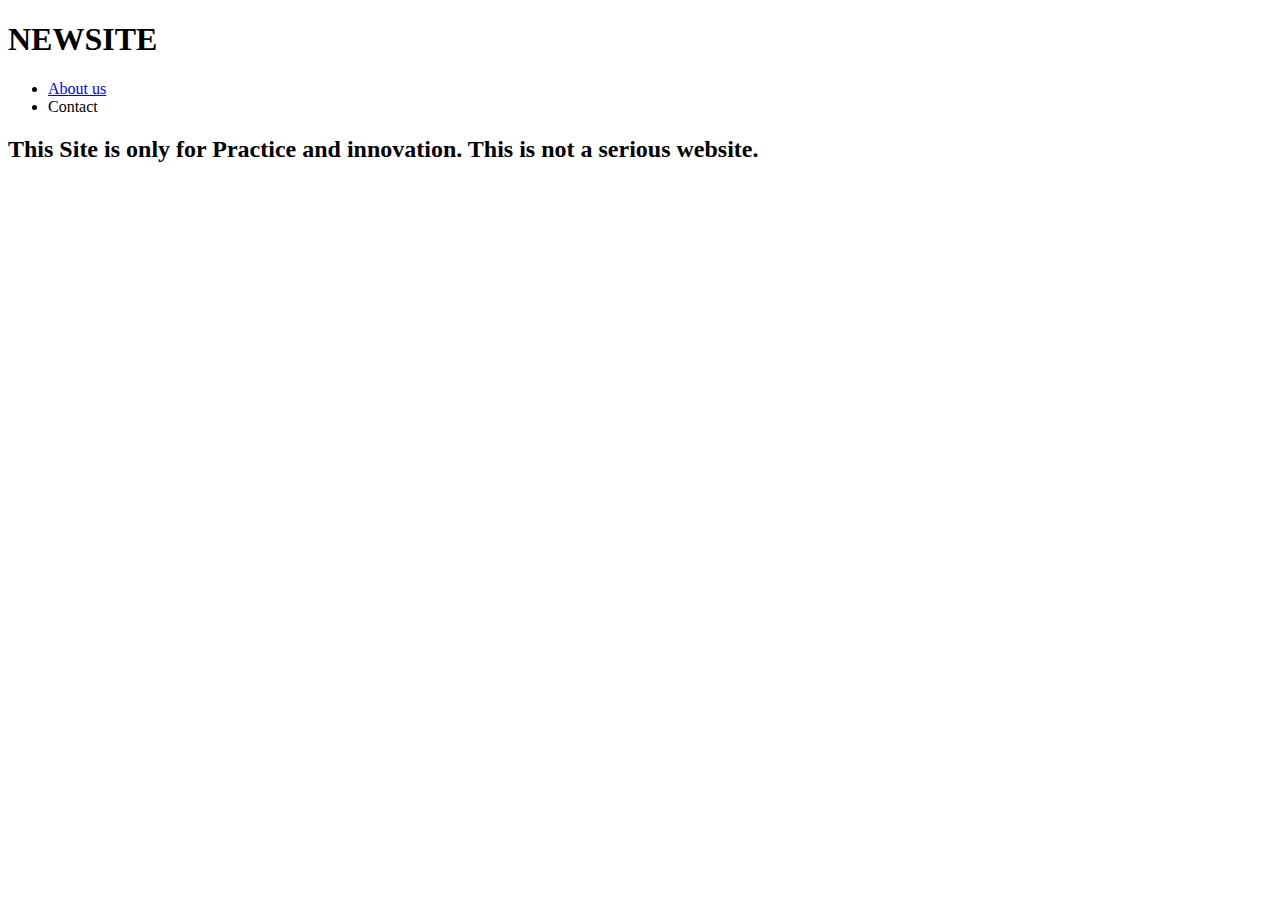
==== index.html @ 9326a0e5 "Add files via upload" ====
<!DOCTYPE html>
<html lang="en">



<head>
  <title>Newsite</title>
  <meta http-equiv="Content-Type" content="text/html; charset=utf-8">
  <meta http-equiv="X-UA-Compatible" content="IE=edge,chrome=1">
  <meta name="viewport" content="width=device-width, initial-scale=1.0">
  <meta charset="UTF-8" />

  <meta name="description" content="">

  <link rel="stylesheet"
          href="https://fonts.googleapis.com/css?family=Roboto Mono&effect=anaglyph">
  <link rel="stylesheet" href="src/style.css" />

</head>

<body>
  <header>
    <div class="navbar">
        <div class="font-effect-anaglyph">
          <h1>NEWSITE</h1>
        </div>
        <ul>
          <li><a href="index.html">About us</a></li>
          <li>Contact</li>
        </ul>
    </div>
    <div>
      <h2>This Site is only for Practice and innovation. This is not a serious website.</h2> 
    </div>
  </header>  
</body>
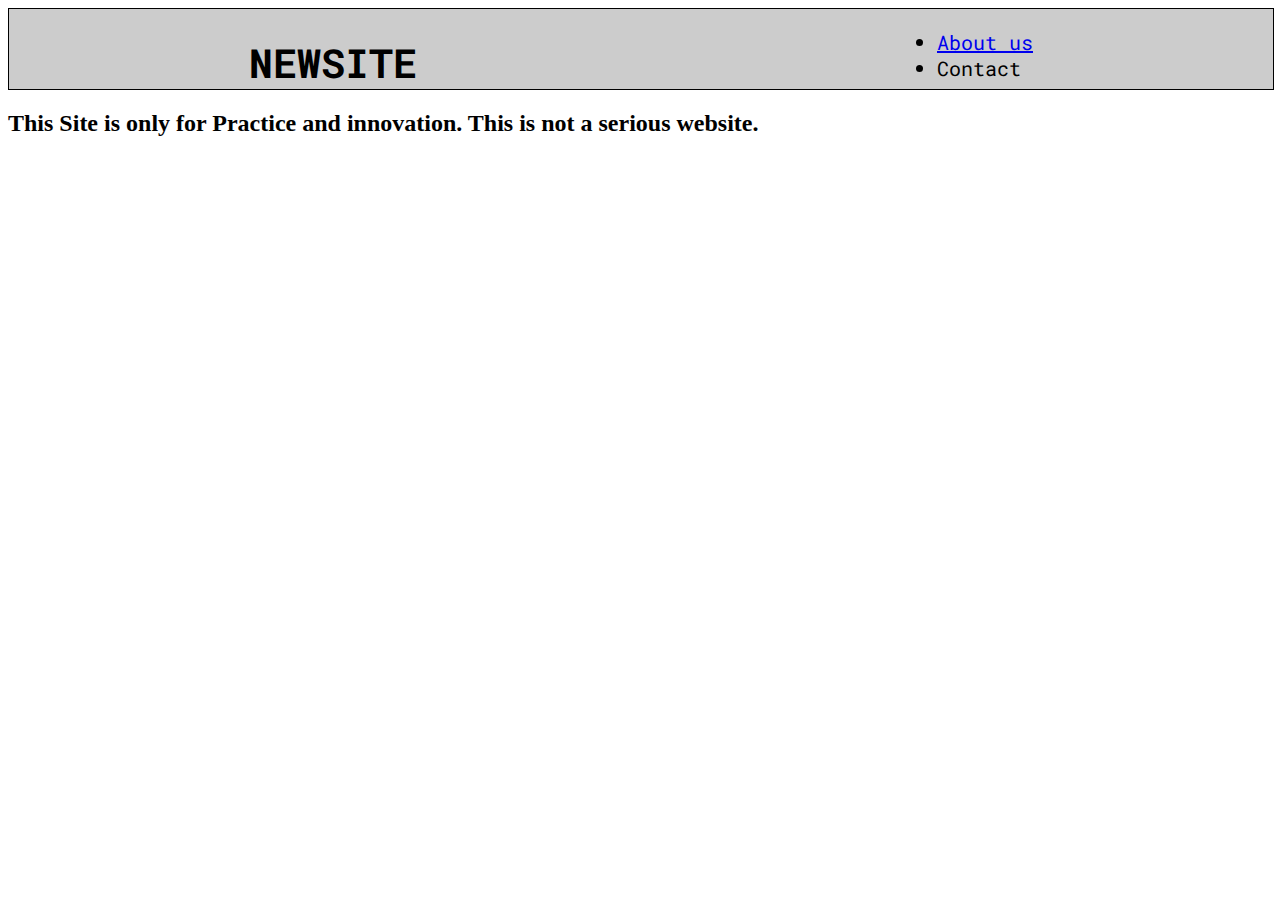
==== commit 3976475f: "Update index.html" ====
--- a/index.html
+++ b/index.html
@@ -14,7 +14,7 @@
 
   <link rel="stylesheet"
           href="https://fonts.googleapis.com/css?family=Roboto Mono&effect=anaglyph">
-  <link rel="stylesheet" href="src/style.css" />
+  <link rel="stylesheet" href="style.css" />
 
 </head>
 
--- a/style.css
+++ b/style.css
@@ -0,0 +1,19 @@
+body{
+    background: #ffffff;
+    display: flex;
+    flex-direction: column;
+    justify-content: center;
+}
+
+.navbar{
+    display: flex;
+    flex-direction: row;
+    width: 100%;
+    height: 80px;
+    background-color: rgb(204, 204, 204);
+    border: solid black 1px;
+    justify-content: space-around;
+    font-family: 'Roboto Mono', serif;
+    color: rgb(0, 0, 0);
+    font-size: 20px;
+}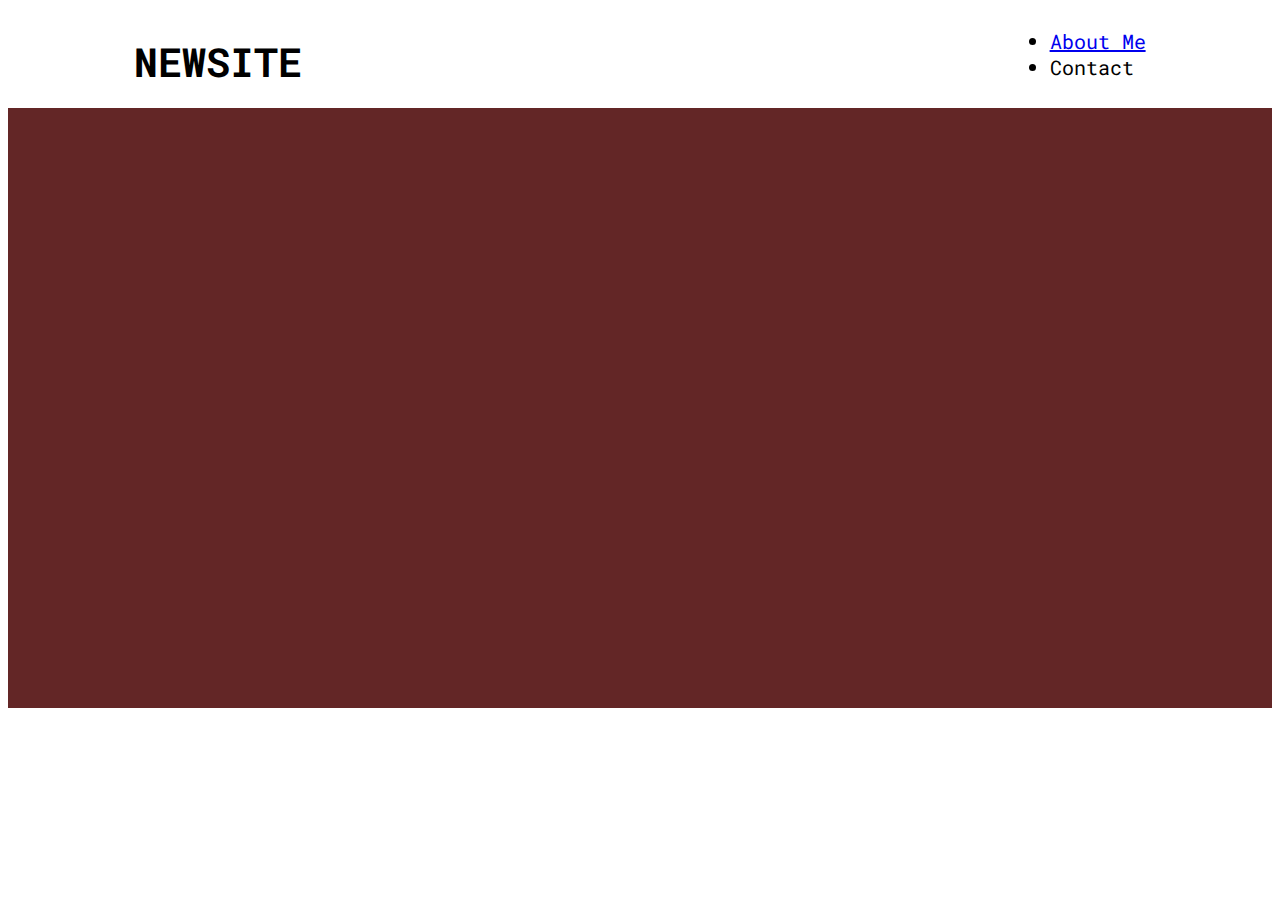
==== commit 78237ff9: "first commit" ====
--- a/index.html
+++ b/index.html
@@ -12,25 +12,28 @@
 
   <meta name="description" content="">
 
-  <link rel="stylesheet"
-          href="https://fonts.googleapis.com/css?family=Roboto Mono&effect=anaglyph">
+  
   <link rel="stylesheet" href="style.css" />
 
 </head>
 
 <body>
   <header>
+    <div class="navbar-area">
     <div class="navbar">
         <div class="font-effect-anaglyph">
           <h1>NEWSITE</h1>
         </div>
         <ul>
-          <li><a href="index.html">About us</a></li>
+          <li><a href="aboutme.html">About Me</a></li>
           <li>Contact</li>
         </ul>
     </div>
-    <div>
-      <h2>This Site is only for Practice and innovation. This is not a serious website.</h2> 
     </div>
+    <div class="mainarea">
+      
+    </div>
+    
   </header>  
-</body>+</body>
+</html>--- a/style.css
+++ b/style.css
@@ -1,19 +1,71 @@
-body{
-    background: #ffffff;
-    display: flex;
-    flex-direction: column;
-    justify-content: center;
+@import url("https://fonts.googleapis.com/css2?family=Roboto+Mono:wght@300&display=swap");
+
+body {
+  background: #ffffff;
+  display: flex;
+  flex-direction: column;
+  justify-content: center;
 }
 
-.navbar{
-    display: flex;
-    flex-direction: row;
-    width: 100%;
-    height: 80px;
-    background-color: rgb(204, 204, 204);
-    border: solid black 1px;
-    justify-content: space-around;
-    font-family: 'Roboto Mono', serif;
-    color: rgb(0, 0, 0);
-    font-size: 20px;
-}+.navbar-area {
+  display: flex;
+  flex-direction: row;
+  justify-content: center;
+  align-items: center;
+}
+
+.navbar {
+  display: flex;
+  flex-direction: row;
+  width: 80%;
+  height: 80px;
+  background-color: rgb(255, 255, 255);
+  justify-content: space-between;
+  font-family: "Roboto Mono", serif;
+  color: rgb(0, 0, 0);
+  font-size: 20px;
+  justify-self: center;
+}
+
+.mainarea {
+  width: 100%;
+  height: 600px;
+  background-color: rgb(99, 38, 38);
+  display: flex;
+  flex-direction: row;
+  justify-content: space-evenly;
+  align-items: center;
+  margin-top: 20px;
+}
+
+.circle {
+  width: 200px;
+  height: 200px;
+  background-color: white;
+  border-radius: 50%;
+  margin-top: 50px;
+}
+
+.intro {
+  width: 100%;
+  height: 600px;
+  background-color: rgb(0, 0, 0);
+}
+
+.social {
+  width: 50px;
+  height: 50px;
+}
+
+.socials {
+  width: 400px;
+  height: 100px;
+  display: flex;
+  justify-content: space-evenly;
+}
+
+.intro-logo {
+  width: 60px;
+  height: 60px;
+  object-fit: contain;
+}
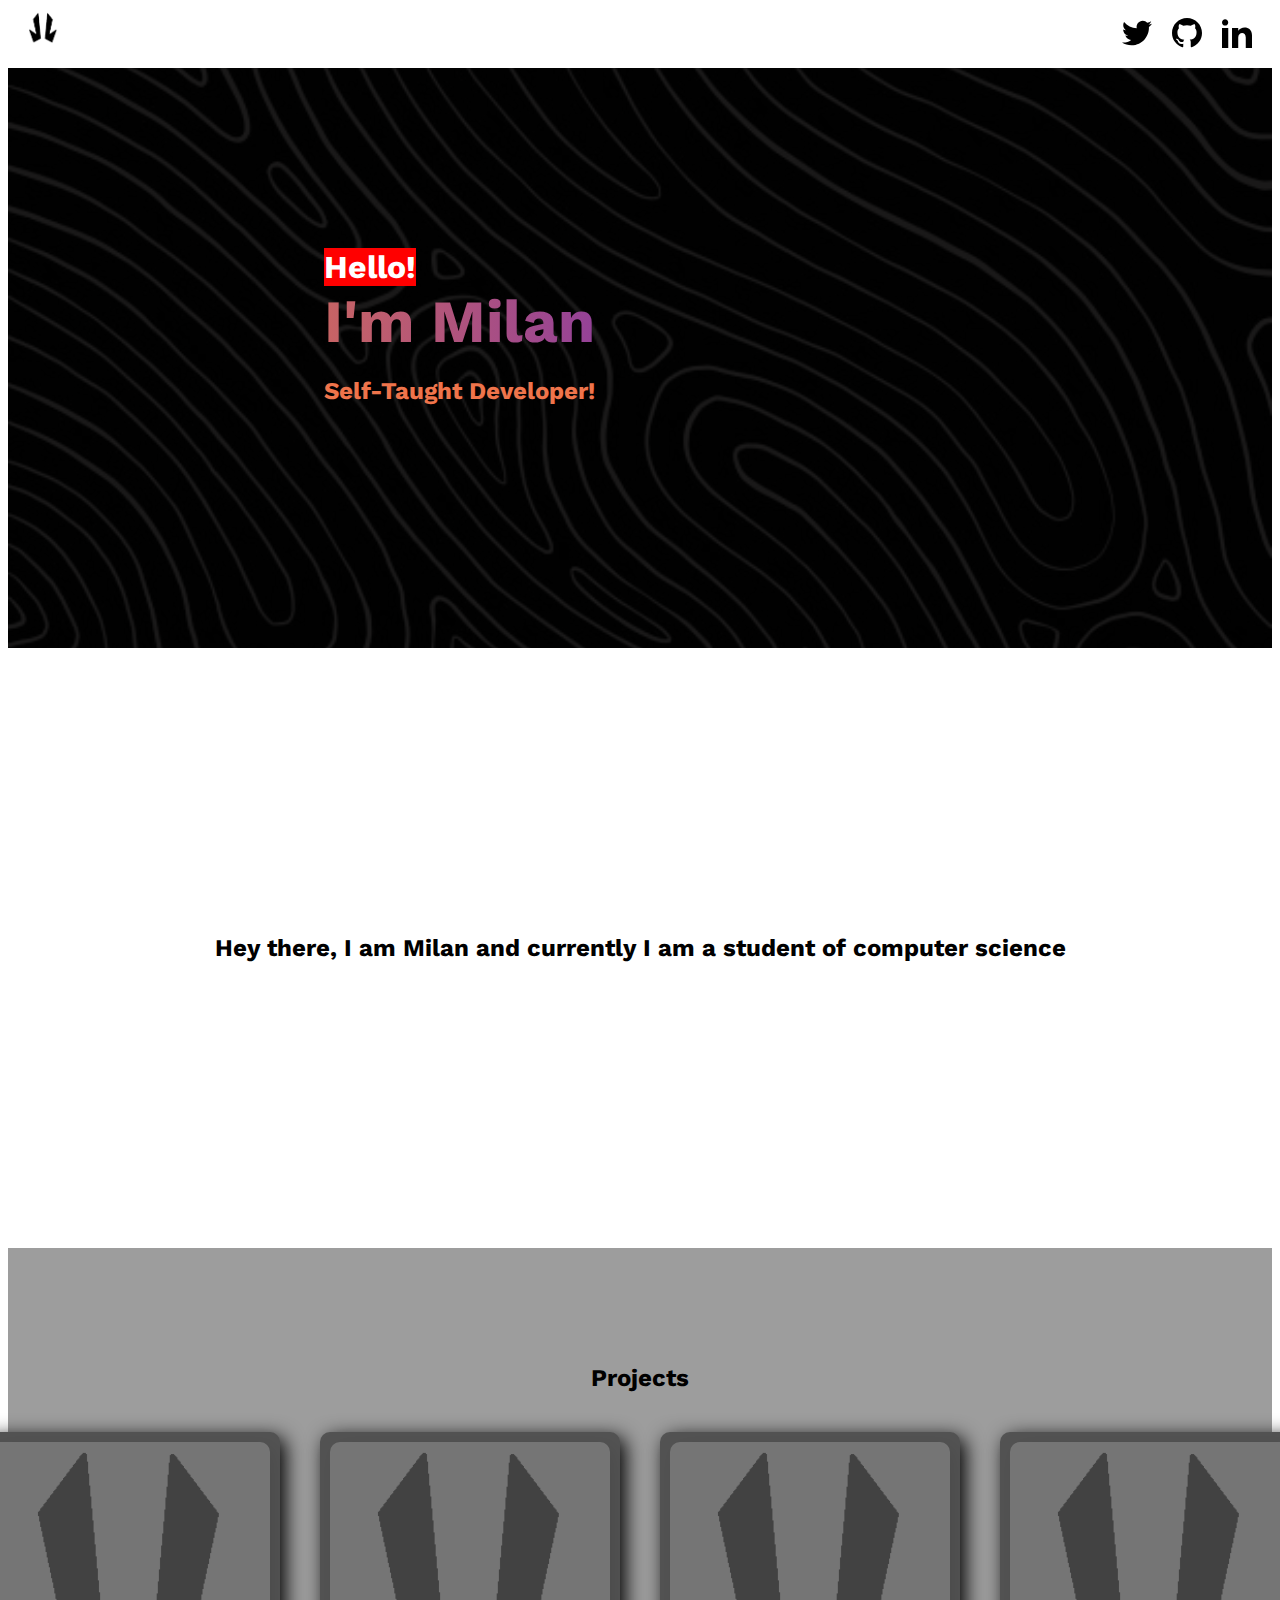
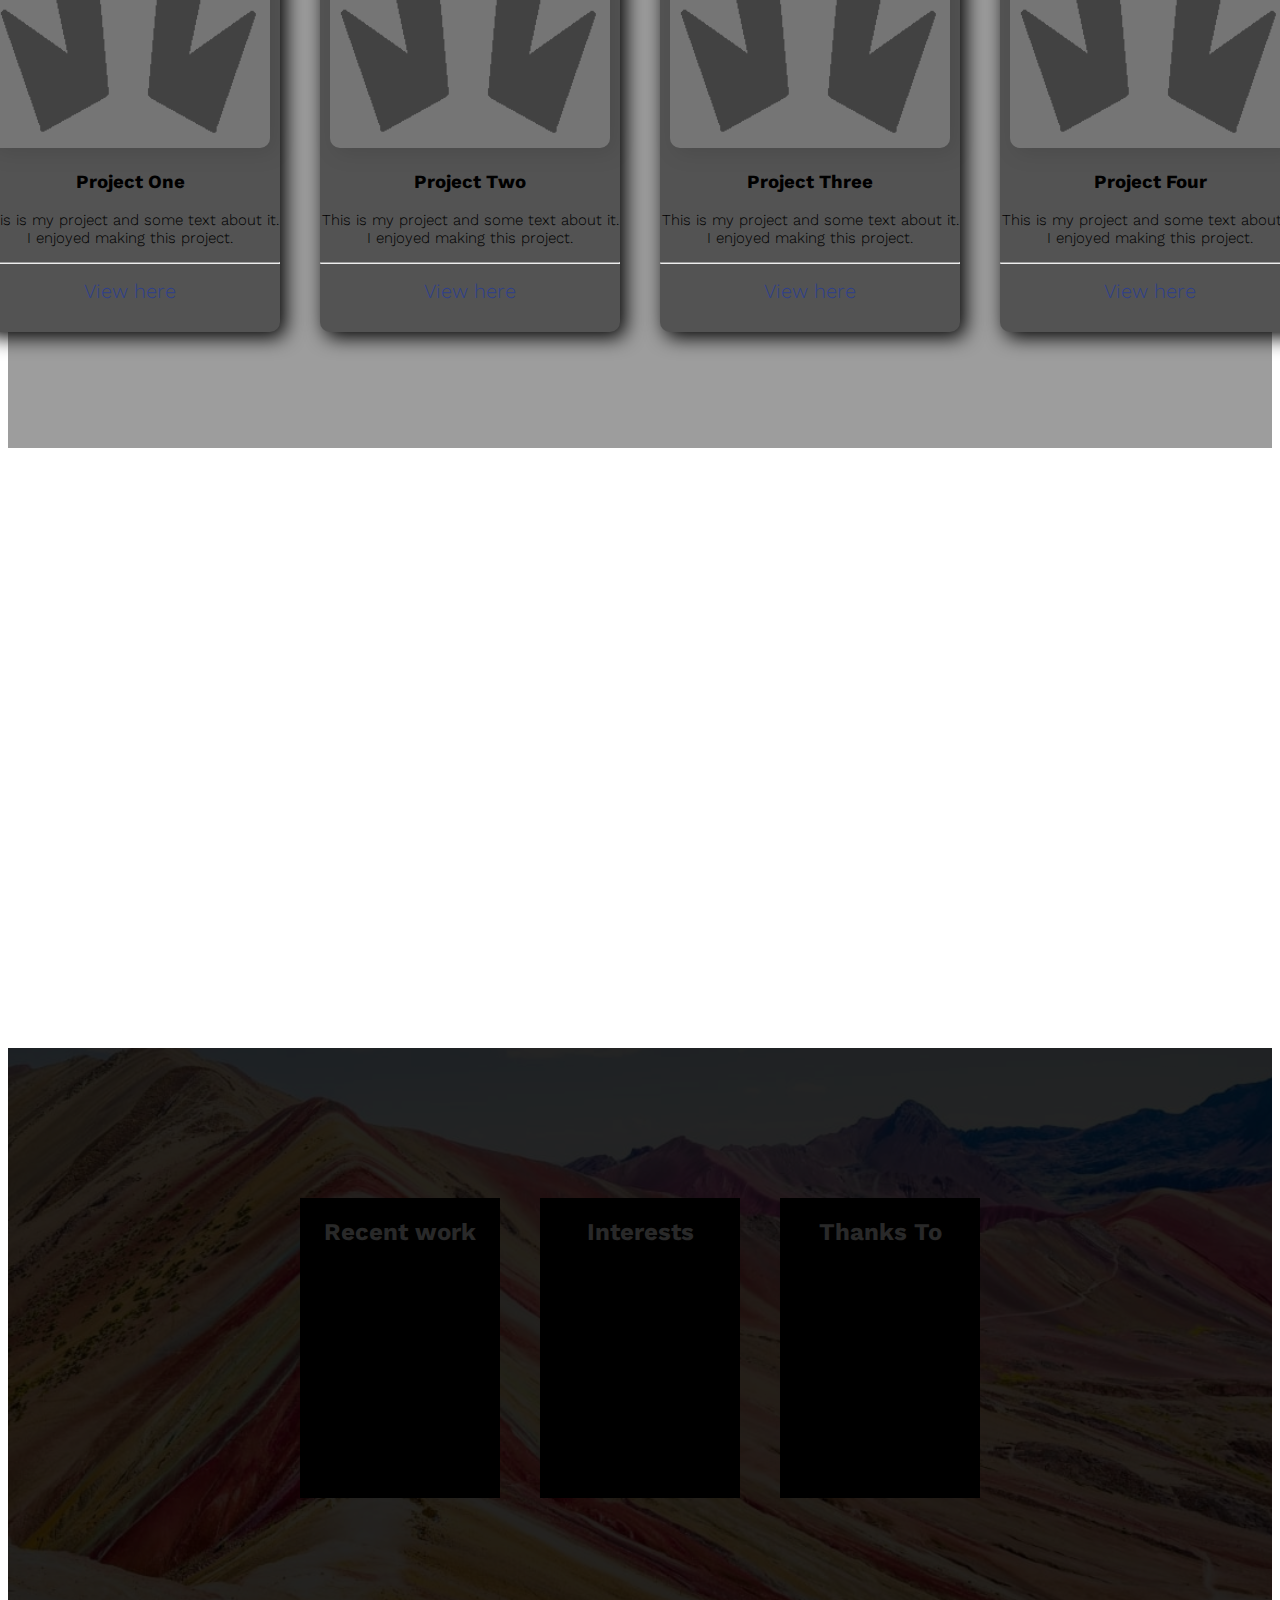
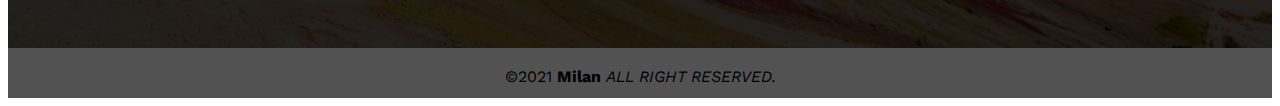
==== commit 72aa2030: "index change" ====
--- a/index.html
+++ b/index.html
@@ -1,39 +1,95 @@
 <!DOCTYPE html>
 <html lang="en">
-
-
-
 <head>
-  <title>Newsite</title>
-  <meta http-equiv="Content-Type" content="text/html; charset=utf-8">
-  <meta http-equiv="X-UA-Compatible" content="IE=edge,chrome=1">
-  <meta name="viewport" content="width=device-width, initial-scale=1.0">
-  <meta charset="UTF-8" />
-
-  <meta name="description" content="">
-
-  
-  <link rel="stylesheet" href="style.css" />
-
+    <meta charset="UTF-8">
+    <meta http-equiv="X-UA-Compatible" content="IE=edge">
+    <meta name="viewport" content="width=device-width, initial-scale=1.0">
+    <title>Portfolio</title>
+    <link rel="stylesheet" href="style.css" />
+    <link rel="icon" href="logo.jpg" >
+    <link rel="preconnect" href="https://fonts.googleapis.com">
+<link rel="preconnect" href="https://fonts.gstatic.com" crossorigin>
+<link href="https://fonts.googleapis.com/css2?family=Work+Sans&display=swap" rel="stylesheet">
 </head>
-
 <body>
-  <header>
     <div class="navbar-area">
     <div class="navbar">
-        <div class="font-effect-anaglyph">
-          <h1>NEWSITE</h1>
+        <div><a href="index.html"><img class="intro-logo" src="logo.jpg"></a></div>
+        <div class="socials">
+            <div class="social"><a href="https://www.twitter.com/">
+                <svg xmlns=fill="#000000" width="30" height="30" viewBox="0 0 24 24"><path d="M24 4.557c-.883.392-1.832.656-2.828.775 1.017-.609 1.798-1.574 2.165-2.724-.951.564-2.005.974-3.127 1.195-.897-.957-2.178-1.555-3.594-1.555-3.179 0-5.515 2.966-4.797 6.045-4.091-.205-7.719-2.165-10.148-5.144-1.29 2.213-.669 5.108 1.523 6.574-.806-.026-1.566-.247-2.229-.616-.054 2.281 1.581 4.415 3.949 4.89-.693.188-1.452.232-2.224.084.626 1.956 2.444 3.379 4.6 3.419-2.07 1.623-4.678 2.348-7.29 2.04 2.179 1.397 4.768 2.212 7.548 2.212 9.142 0 14.307-7.721 13.995-14.646.962-.695 1.797-1.562 2.457-2.549z"/></svg>
+            </a></div>
+            <div class="social"><a href="https://github.com/">
+                <svg xmlns=fill="#000000" width="30" height="30" viewBox="0 0 24 24"><path d="M12 0c-6.626 0-12 5.373-12 12 0 5.302 3.438 9.8 8.207 11.387.599.111.793-.261.793-.577v-2.234c-3.338.726-4.033-1.416-4.033-1.416-.546-1.387-1.333-1.756-1.333-1.756-1.089-.745.083-.729.083-.729 1.205.084 1.839 1.237 1.839 1.237 1.07 1.834 2.807 1.304 3.492.997.107-.775.418-1.305.762-1.604-2.665-.305-5.467-1.334-5.467-5.931 0-1.311.469-2.381 1.236-3.221-.124-.303-.535-1.524.117-3.176 0 0 1.008-.322 3.301 1.23.957-.266 1.983-.399 3.003-.404 1.02.005 2.047.138 3.006.404 2.291-1.552 3.297-1.23 3.297-1.23.653 1.653.242 2.874.118 3.176.77.84 1.235 1.911 1.235 3.221 0 4.609-2.807 5.624-5.479 5.921.43.372.823 1.102.823 2.222v3.293c0 .319.192.694.801.576 4.765-1.589 8.199-6.086 8.199-11.386 0-6.627-5.373-12-12-12z"/></svg>
+            </a></div>
+            <div class="social"><a href="https://www.linkedin.com/">
+                <svg xmlns=fill="#000000" width="30" height="30" viewBox="0 0 24 24"><path d="M4.98 3.5c0 1.381-1.11 2.5-2.48 2.5s-2.48-1.119-2.48-2.5c0-1.38 1.11-2.5 2.48-2.5s2.48 1.12 2.48 2.5zm.02 4.5h-5v16h5v-16zm7.982 0h-4.968v16h4.969v-8.399c0-4.67 6.029-5.052 6.029 0v8.399h4.988v-10.131c0-7.88-8.922-7.593-11.018-3.714v-2.155z"/></svg>
+            </a></div>
         </div>
-        <ul>
-          <li><a href="aboutme.html">About Me</a></li>
-          <li>Contact</li>
-        </ul>
     </div>
     </div>
-    <div class="mainarea">
-      
+    <section class="intro section">
+        <div class="intro-para">
+                <div>
+                    <h1 class="gradient_text">I'm Milan</h1>
+                    <h2>Self-Taught Developer!</h2>
+                </div>
+        </div>    
+    </section>
+    <section class="aboutme section">
+        
+        <p><h2>Hey there, I am Milan and currently I am a student of computer science</h2></p>
+        
+    </section>
+    <section class="projects section" id="projects">
+        <h2>Projects</h2>
+        <div class="project-container">
+            <div class="project-card">
+                <img class="project-image" src="logo.jpg" alt="Project One Image"/>
+                <h3>Project One</h3>
+                <p class="subtext">This is my project and some text about it. I enjoyed making this project.</p>
+                <hr/>
+                <p class="subtext"><a class="project-link" href="https://www.github.com/">View here</a></p>
+            </div>
+            <div class="project-card">
+              <img class="project-image" src="logo.jpg" alt="Project Two Image"/>
+              <h3>Project Two</h3>
+              <p class="subtext">This is my project and some text about it. I enjoyed making this project.</p>
+              <hr/>
+              <p class="subtext"><a class="project-link" href="https://www.github.com/">View here</a></p>
+            </div>
+            <div class="project-card">
+              <img class="project-image" src="logo.jpg" alt="Project Three Image"/>
+              <h3>Project Three</h3>
+              <p class="subtext">This is my project and some text about it. I enjoyed making this project.</p>
+              <hr/>
+              <p class="subtext"><a class="project-link" href="https://www.github.com/">View here</a></p>
+            </div>
+            <div class="project-card">
+              <img class="project-image" src="logo.jpg" alt="Project Four Image"/>
+              <h3>Project Four</h3>
+              <p class="subtext">This is my project and some text about it. I enjoyed making this project.</p>
+              <hr/>
+              <p class="subtext"><a class="project-link" href="https://www.github.com/">View here</a></p>
+            </div>
+        </div>
+    </section>
+    <section class="section">
+
+    </section>
+    <section class="footer section">
+        <div class="footerdiv">
+            <h2>Recent work</h2>
+        </div>
+        <div class="footerdiv">
+            <h2>Interests</h2>
+        </div>
+        <div class="footerdiv">
+            <h2>Thanks To</h2>
+        </div>
+    </section>
+    <div class="copyright">
+        <br>©2021 <b>Milan</b> <i>ALL RIGHT RESERVED.</i>
     </div>
-    
-  </header>  
 </body>
 </html>--- a/style.css
+++ b/style.css
@@ -1,13 +1,16 @@
-@import url("https://fonts.googleapis.com/css2?family=Roboto+Mono:wght@300&display=swap");
+body {
+  font-family: "Work Sans", sans-serif;
+}
 
-body {
-  background: #ffffff;
-  display: flex;
-  flex-direction: column;
-  justify-content: center;
+h1 {
+  font-size: 60px;
+  margin: 0;
+  padding: 0;
 }
 
 .navbar-area {
+  width: 100%;
+  height: 40px;
   display: flex;
   flex-direction: row;
   justify-content: center;
@@ -17,39 +20,26 @@
 .navbar {
   display: flex;
   flex-direction: row;
-  width: 80%;
+  width: 100%;
   height: 80px;
   background-color: rgb(255, 255, 255);
   justify-content: space-between;
-  font-family: "Roboto Mono", serif;
-  color: rgb(0, 0, 0);
-  font-size: 20px;
-  justify-self: center;
 }
 
-.mainarea {
+.section {
   width: 100%;
   height: 600px;
-  background-color: rgb(99, 38, 38);
   display: flex;
-  flex-direction: row;
-  justify-content: space-evenly;
+  justify-content: center;
   align-items: center;
-  margin-top: 20px;
-}
-
-.circle {
-  width: 200px;
-  height: 200px;
-  background-color: white;
-  border-radius: 50%;
-  margin-top: 50px;
 }
 
 .intro {
-  width: 100%;
-  height: 600px;
-  background-color: rgb(0, 0, 0);
+  background: rgb(26, 25, 25);
+  background-image: url("intro-pattern.jpg");
+  background-blend-mode: multiply;
+  background-size: cover;
+  color: #ef744b;
 }
 
 .social {
@@ -58,14 +48,139 @@
 }
 
 .socials {
-  width: 400px;
+  width: 150px;
+  height: 40px;
+  display: flex;
+  justify-content: space-between;
+  align-self: center;
+  margin-top: 20px;
+}
+
+.intro-logo {
+  width: 30px;
+  height: 40px;
+  margin: 20px;
+  object-fit: contain;
+  align-self: center;
+}
+
+.gradient_text {
+  background-image: linear-gradient(
+    90deg,
+    rgb(200, 100, 100),
+    rgb(80, 20, 220)
+  );
+  -webkit-background-clip: text;
+  background-clip: text;
+  color: transparent;
+}
+
+.gradient_text::before {
+  content: "Hello!";
+  font-size: 2rem;
+  color: #ffffff;
+  background-color: red;
+  display: table;
+}
+
+.flex {
+  width: 100%;
   height: 100px;
   display: flex;
   justify-content: space-evenly;
 }
 
-.intro-logo {
-  width: 60px;
-  height: 60px;
-  object-fit: contain;
+.intro-para {
+  width: 50%;
+  height: 200px;
 }
+
+.projects {
+  height: 800px;
+  background-color: rgb(157 157 157);
+  flex-direction: column;
+}
+.aboutme {
+  background-color: rgb(255, 255, 255);
+}
+
+.project-card {
+  width: 300px;
+  height: 500px;
+  box-shadow: 5px 5px 20px rgb(0, 0, 0);
+  margin: 20px;
+  border-radius: 10px;
+  background: rgb(83, 83, 83);
+  text-align: center;
+}
+
+.project-container {
+  display: flex;
+  justify-content: space-around;
+}
+.subtext {
+  font-size: 15px;
+  font-weight: 300;
+}
+
+.project-image {
+  margin-top: 10px;
+  width: 280px;
+  border-radius: 10px;
+  opacity: 20%;
+  box-shadow: 5px 5px 20px rgb(44, 44, 44);
+}
+.project-link {
+  text-decoration: none;
+  font-size: 20px;
+  color: #2e3f8b;
+}
+
+.footer {
+  background-image: url("mountain img.jpg");
+  background-color: rgb(36, 36, 36);
+  background-size: cover;
+  background-blend-mode: multiply;
+}
+
+.footerdiv {
+  width: 200px;
+  height: 300px;
+  background: rgb(0, 0, 0);
+  margin: 20px;
+  color: rgb(41, 41, 41);
+  text-align: center;
+}
+
+.copyright {
+  width: 100%;
+  height: 50px;
+  text-align: center;
+  background: rgb(82, 82, 82);
+}
+@media only screen and (max-width: 800px) {
+  h1 {
+    font-size: 50px;
+    margin: 0;
+    padding: 0;
+  }
+
+  .projects {
+    height: auto;
+  }
+
+  .project-container {
+    flex-direction: column;
+  }
+  .intro-para {
+    width: 80%;
+    height: 200px;
+  }
+  .project-card {
+    box-shadow: 5px 5px 20px rgb(0, 0, 0);
+    margin: 20px;
+    background: rgb(83, 83, 83);
+    border-radius: 10px;
+    text-align: center;
+  }
+}
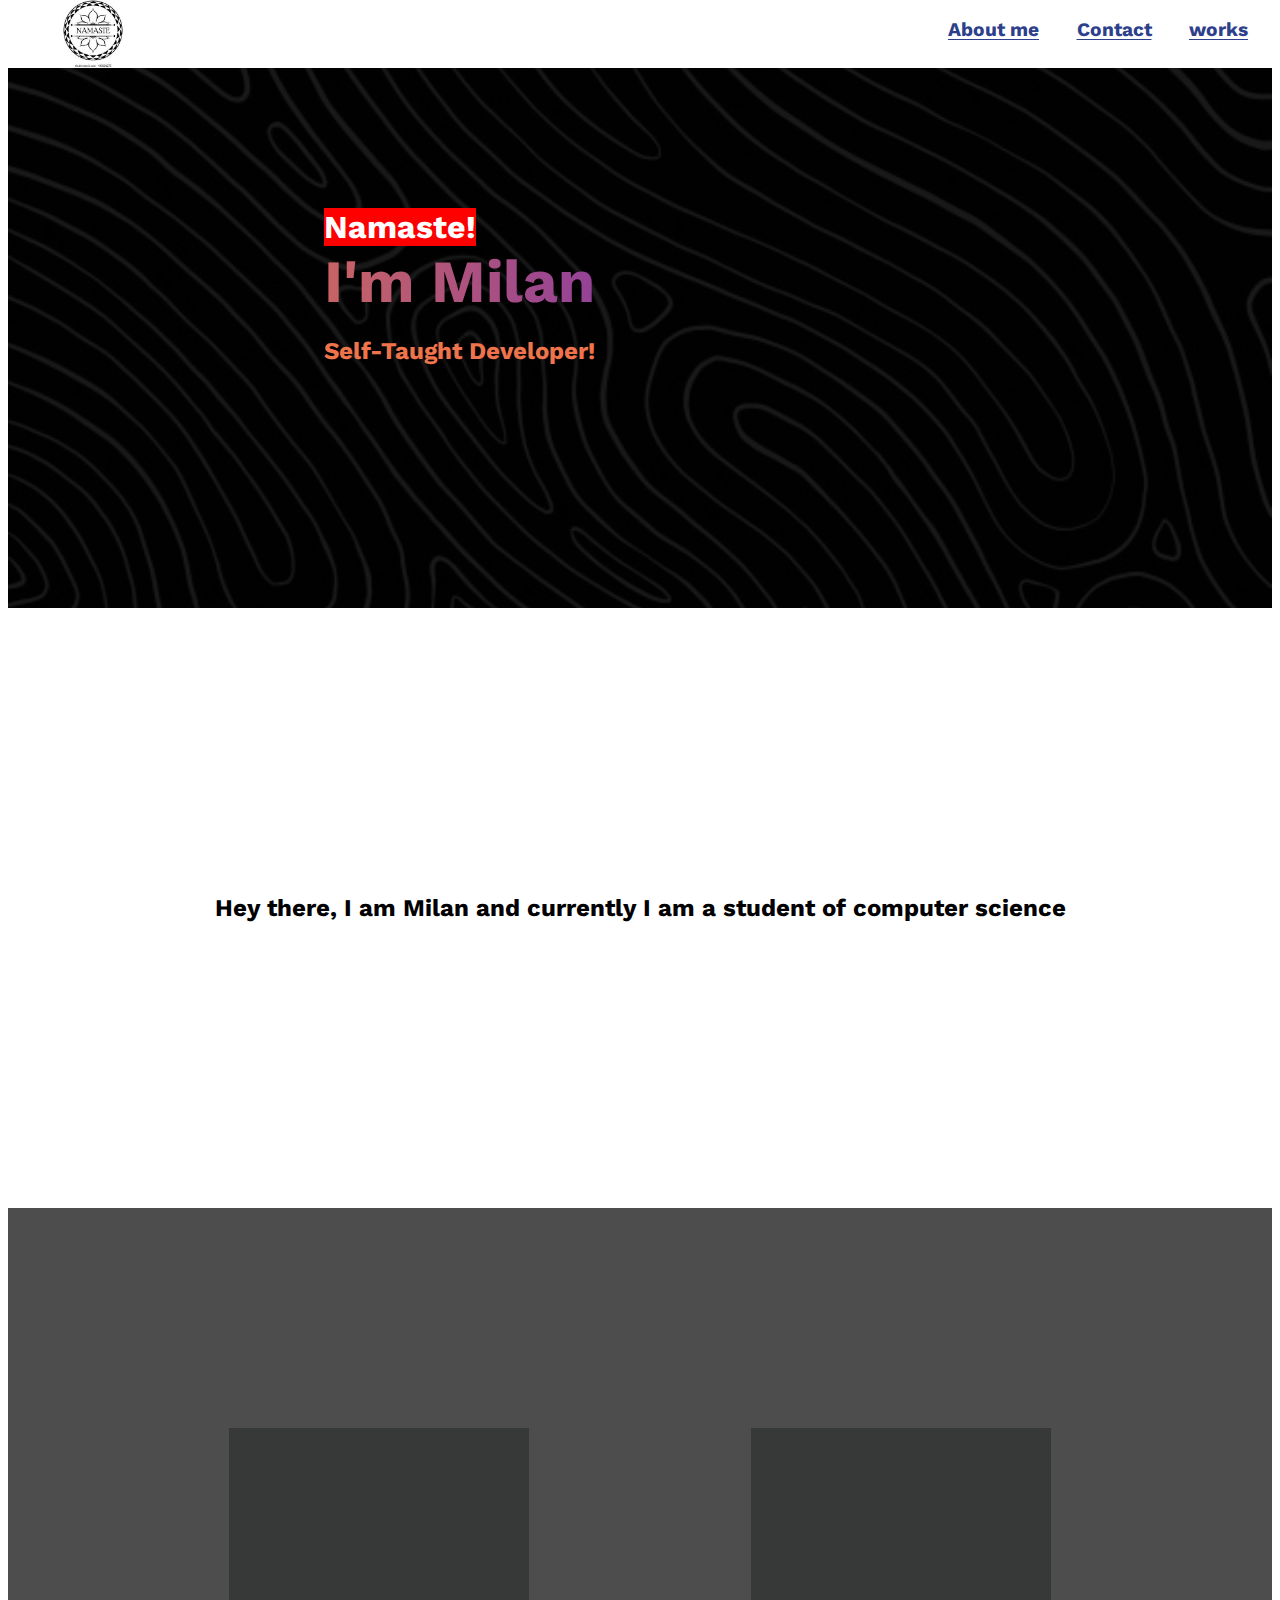
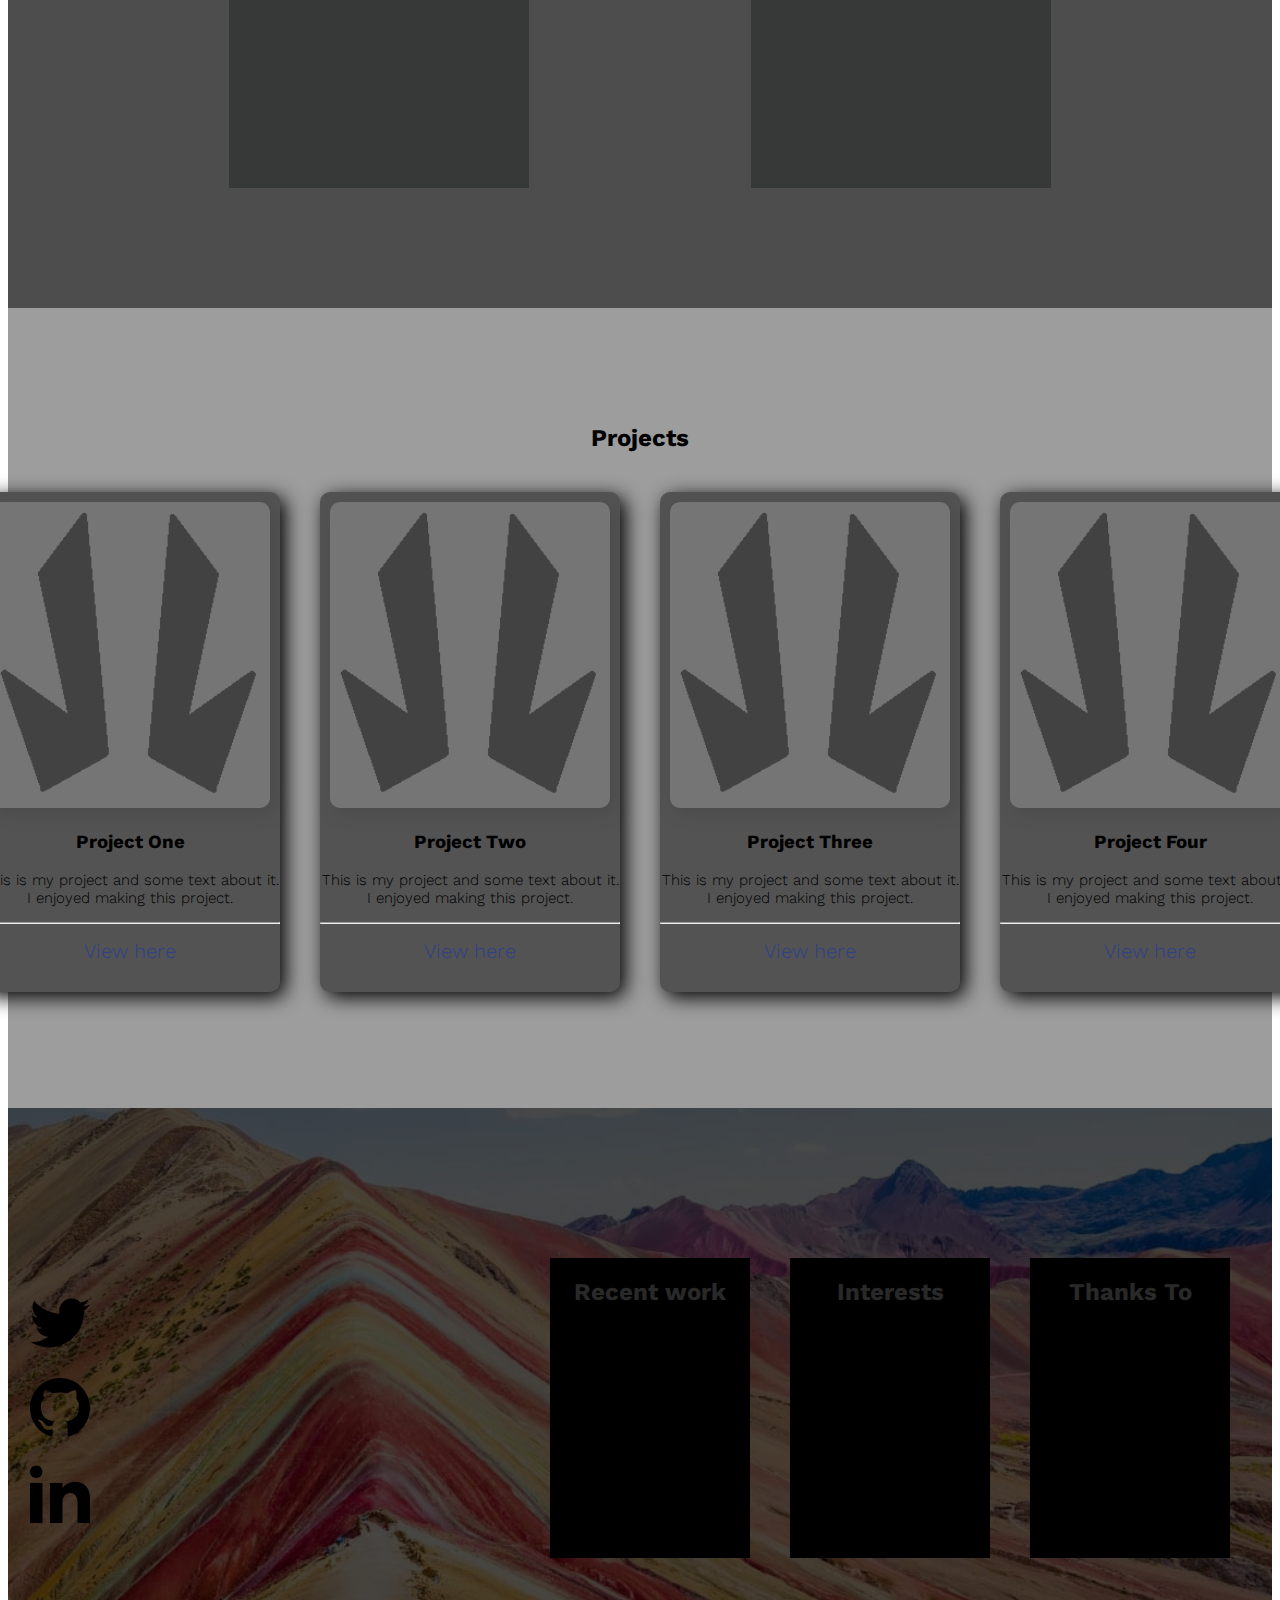
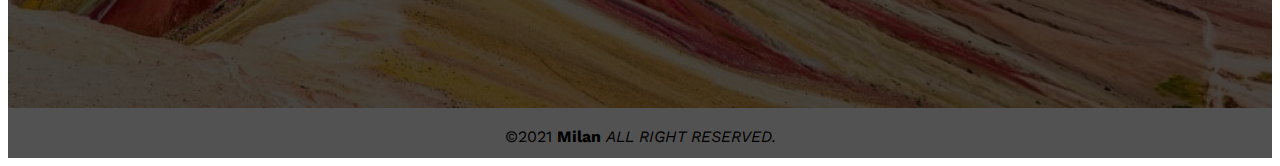
==== commit 56a97e52: "dec update 2" ====
--- a/index.html
+++ b/index.html
@@ -14,17 +14,11 @@
 <body>
     <div class="navbar-area">
     <div class="navbar">
-        <div><a href="index.html"><img class="intro-logo" src="logo.jpg"></a></div>
-        <div class="socials">
-            <div class="social"><a href="https://www.twitter.com/">
-                <svg xmlns=fill="#000000" width="30" height="30" viewBox="0 0 24 24"><path d="M24 4.557c-.883.392-1.832.656-2.828.775 1.017-.609 1.798-1.574 2.165-2.724-.951.564-2.005.974-3.127 1.195-.897-.957-2.178-1.555-3.594-1.555-3.179 0-5.515 2.966-4.797 6.045-4.091-.205-7.719-2.165-10.148-5.144-1.29 2.213-.669 5.108 1.523 6.574-.806-.026-1.566-.247-2.229-.616-.054 2.281 1.581 4.415 3.949 4.89-.693.188-1.452.232-2.224.084.626 1.956 2.444 3.379 4.6 3.419-2.07 1.623-4.678 2.348-7.29 2.04 2.179 1.397 4.768 2.212 7.548 2.212 9.142 0 14.307-7.721 13.995-14.646.962-.695 1.797-1.562 2.457-2.549z"/></svg>
-            </a></div>
-            <div class="social"><a href="https://github.com/">
-                <svg xmlns=fill="#000000" width="30" height="30" viewBox="0 0 24 24"><path d="M12 0c-6.626 0-12 5.373-12 12 0 5.302 3.438 9.8 8.207 11.387.599.111.793-.261.793-.577v-2.234c-3.338.726-4.033-1.416-4.033-1.416-.546-1.387-1.333-1.756-1.333-1.756-1.089-.745.083-.729.083-.729 1.205.084 1.839 1.237 1.839 1.237 1.07 1.834 2.807 1.304 3.492.997.107-.775.418-1.305.762-1.604-2.665-.305-5.467-1.334-5.467-5.931 0-1.311.469-2.381 1.236-3.221-.124-.303-.535-1.524.117-3.176 0 0 1.008-.322 3.301 1.23.957-.266 1.983-.399 3.003-.404 1.02.005 2.047.138 3.006.404 2.291-1.552 3.297-1.23 3.297-1.23.653 1.653.242 2.874.118 3.176.77.84 1.235 1.911 1.235 3.221 0 4.609-2.807 5.624-5.479 5.921.43.372.823 1.102.823 2.222v3.293c0 .319.192.694.801.576 4.765-1.589 8.199-6.086 8.199-11.386 0-6.627-5.373-12-12-12z"/></svg>
-            </a></div>
-            <div class="social"><a href="https://www.linkedin.com/">
-                <svg xmlns=fill="#000000" width="30" height="30" viewBox="0 0 24 24"><path d="M4.98 3.5c0 1.381-1.11 2.5-2.48 2.5s-2.48-1.119-2.48-2.5c0-1.38 1.11-2.5 2.48-2.5s2.48 1.12 2.48 2.5zm.02 4.5h-5v16h5v-16zm7.982 0h-4.968v16h4.969v-8.399c0-4.67 6.029-5.052 6.029 0v8.399h4.988v-10.131c0-7.88-8.922-7.593-11.018-3.714v-2.155z"/></svg>
-            </a></div>
+        <div><a href="index.html"><img class="mainlogo" src="mainlogo.jfif"></a></div>
+        <div class="pages">
+            <div class="page">About me</div>
+            <div class="page">Contact</div>
+            <div class="page">works</div>
         </div>
     </div>
     </div>
@@ -40,6 +34,10 @@
         
         <p><h2>Hey there, I am Milan and currently I am a student of computer science</h2></p>
         
+    </section>
+    <section class="skills section">
+        <div class="skilldiv"></div>
+        <div class="skilldiv"></div>
     </section>
     <section class="projects section" id="projects">
         <h2>Projects</h2>
@@ -74,10 +72,18 @@
             </div>
         </div>
     </section>
-    <section class="section">
-
-    </section>
     <section class="footer section">
+        <div class="socials">
+            <div class="social"><a href="https://www.twitter.com/">
+                <svg xmlns=fill="#000000" width="60" height="60" viewBox="0 0 24 24"><path d="M24 4.557c-.883.392-1.832.656-2.828.775 1.017-.609 1.798-1.574 2.165-2.724-.951.564-2.005.974-3.127 1.195-.897-.957-2.178-1.555-3.594-1.555-3.179 0-5.515 2.966-4.797 6.045-4.091-.205-7.719-2.165-10.148-5.144-1.29 2.213-.669 5.108 1.523 6.574-.806-.026-1.566-.247-2.229-.616-.054 2.281 1.581 4.415 3.949 4.89-.693.188-1.452.232-2.224.084.626 1.956 2.444 3.379 4.6 3.419-2.07 1.623-4.678 2.348-7.29 2.04 2.179 1.397 4.768 2.212 7.548 2.212 9.142 0 14.307-7.721 13.995-14.646.962-.695 1.797-1.562 2.457-2.549z"/></svg>
+            </a></div>
+            <div class="social"><a href="https://github.com/">
+                <svg xmlns=fill="#000000" width="60" height="60" viewBox="0 0 24 24"><path d="M12 0c-6.626 0-12 5.373-12 12 0 5.302 3.438 9.8 8.207 11.387.599.111.793-.261.793-.577v-2.234c-3.338.726-4.033-1.416-4.033-1.416-.546-1.387-1.333-1.756-1.333-1.756-1.089-.745.083-.729.083-.729 1.205.084 1.839 1.237 1.839 1.237 1.07 1.834 2.807 1.304 3.492.997.107-.775.418-1.305.762-1.604-2.665-.305-5.467-1.334-5.467-5.931 0-1.311.469-2.381 1.236-3.221-.124-.303-.535-1.524.117-3.176 0 0 1.008-.322 3.301 1.23.957-.266 1.983-.399 3.003-.404 1.02.005 2.047.138 3.006.404 2.291-1.552 3.297-1.23 3.297-1.23.653 1.653.242 2.874.118 3.176.77.84 1.235 1.911 1.235 3.221 0 4.609-2.807 5.624-5.479 5.921.43.372.823 1.102.823 2.222v3.293c0 .319.192.694.801.576 4.765-1.589 8.199-6.086 8.199-11.386 0-6.627-5.373-12-12-12z"/></svg>
+            </a></div>
+            <div class="social"><a href="https://www.linkedin.com/">
+                <svg xmlns=fill="#000000" width="60" height="60" viewBox="0 0 24 24"><path d="M4.98 3.5c0 1.381-1.11 2.5-2.48 2.5s-2.48-1.119-2.48-2.5c0-1.38 1.11-2.5 2.48-2.5s2.48 1.12 2.48 2.5zm.02 4.5h-5v16h5v-16zm7.982 0h-4.968v16h4.969v-8.399c0-4.67 6.029-5.052 6.029 0v8.399h4.988v-10.131c0-7.88-8.922-7.593-11.018-3.714v-2.155z"/></svg>
+            </a></div>
+        </div>
         <div class="footerdiv">
             <h2>Recent work</h2>
         </div>
--- a/style.css
+++ b/style.css
@@ -15,6 +15,7 @@
   flex-direction: row;
   justify-content: center;
   align-items: center;
+  position: fixed;
 }
 
 .navbar {
@@ -24,6 +25,23 @@
   height: 80px;
   background-color: rgb(255, 255, 255);
   justify-content: space-between;
+}
+
+.pages {
+  margin-top: 10px;
+  margin-right: 20px;
+  padding: 20px;
+  width: 300px;
+  height: 30px;
+  display: flex;
+  justify-content: space-between;
+}
+.page {
+  font-size: larger;
+  font-weight: bolder;
+  text-decoration-line: underline;
+  text-underline-offset: 3px;
+  color: #2e3f8b;
 }
 
 .section {
@@ -43,23 +61,24 @@
 }
 
 .social {
-  width: 50px;
-  height: 50px;
+  width: 80px;
+  height: 80px;
 }
 
 .socials {
-  width: 150px;
-  height: 40px;
-  display: flex;
+  width: 500px;
+  height: 250px;
+  display: flex;
+  flex-direction: column;
   justify-content: space-between;
-  align-self: center;
   margin-top: 20px;
 }
 
-.intro-logo {
-  width: 30px;
-  height: 40px;
-  margin: 20px;
+.mainlogo {
+  width: 70px;
+  height: 70px;
+  margin: 10px;
+  margin-left: 50px;
   object-fit: contain;
   align-self: center;
 }
@@ -76,7 +95,7 @@
 }
 
 .gradient_text::before {
-  content: "Hello!";
+  content: "Namaste!";
   font-size: 2rem;
   color: #ffffff;
   background-color: red;
@@ -136,11 +155,21 @@
   color: #2e3f8b;
 }
 
+.skills {
+  background-color: rgb(76, 77, 76);
+  justify-content: space-evenly;
+  padding-top: 100px;
+}
+.skilldiv {
+  width: 300px;
+  height: 60%;
+  background-color: #373838;
+}
 .footer {
   background-image: url("mountain img.jpg");
   background-color: rgb(36, 36, 36);
   background-size: cover;
-  background-blend-mode: multiply;
+  background-blend-mode: overlay;
 }
 
 .footerdiv {
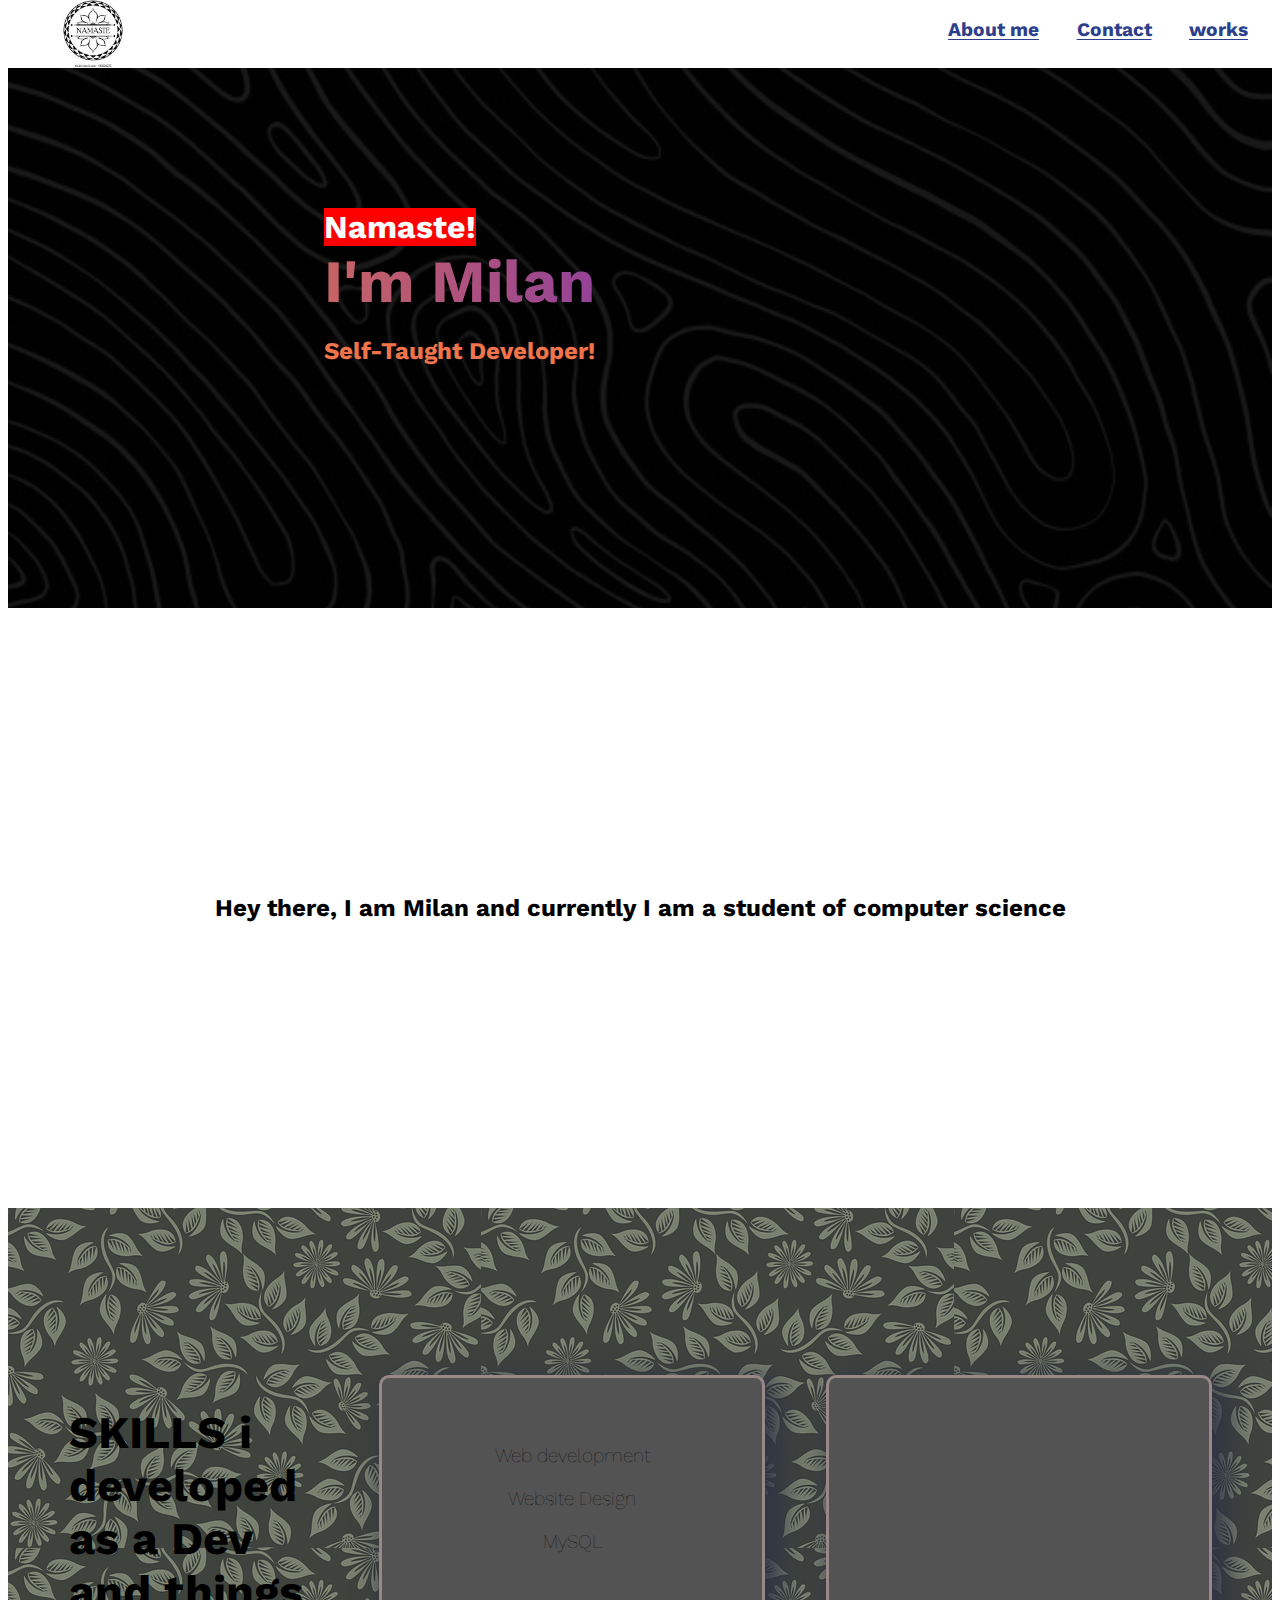
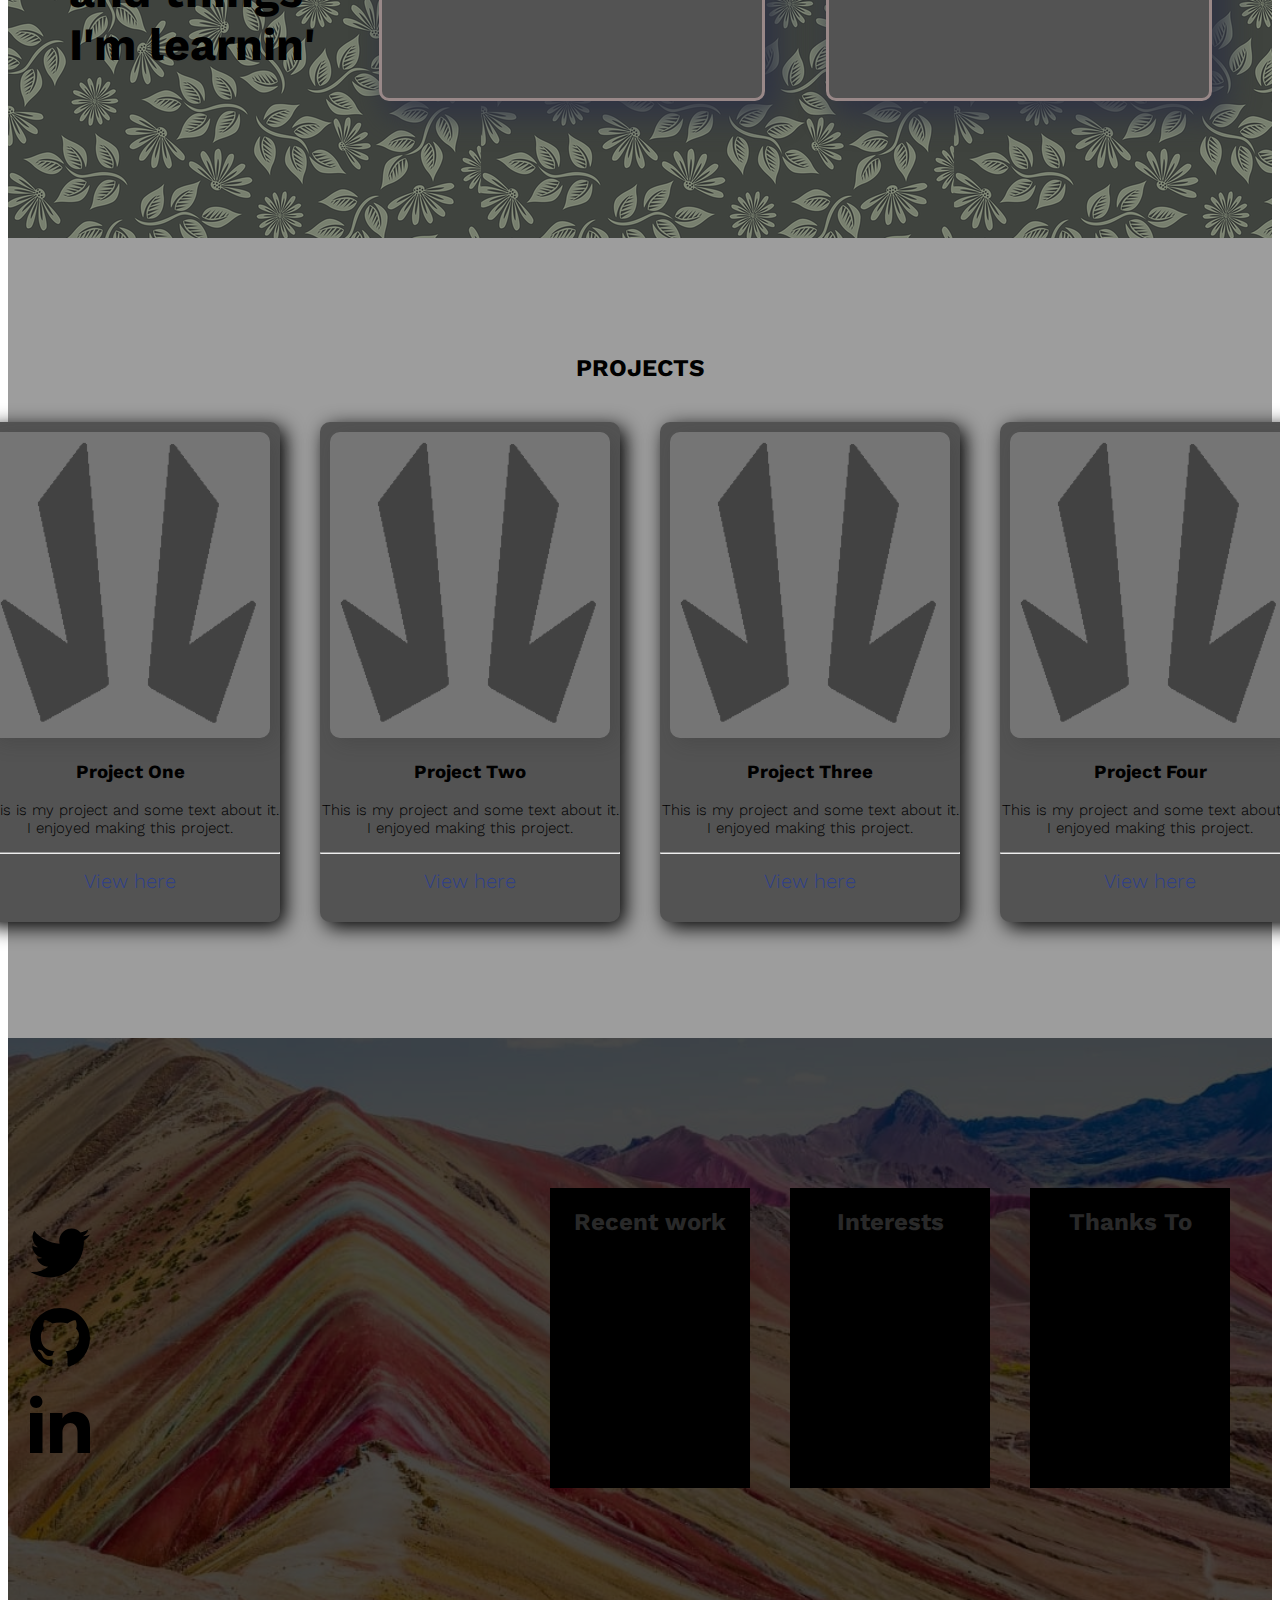
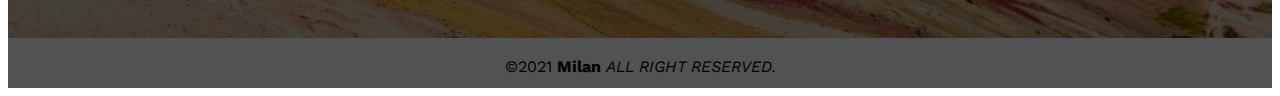
==== commit 8cd3ca9a: "update 3" ====
--- a/index.html
+++ b/index.html
@@ -36,11 +36,16 @@
         
     </section>
     <section class="skills section">
-        <div class="skilldiv"></div>
+        <div class="skillheading"><h2>SKILLS i developed as a Dev and things I'm learnin' </h2></div>
+        <div class="skilldiv"><ul>
+            <li>Web development</li>
+            <li>Website Design</li>
+            <li>MySQL</li>
+        </ul></div>
         <div class="skilldiv"></div>
     </section>
-    <section class="projects section" id="projects">
-        <h2>Projects</h2>
+    <section class="projects section">
+        <h2>PROJECTS</h2>
         <div class="project-container">
             <div class="project-card">
                 <img class="project-image" src="logo.jpg" alt="Project One Image"/>
--- a/style.css
+++ b/style.css
@@ -156,14 +156,36 @@
 }
 
 .skills {
-  background-color: rgb(76, 77, 76);
+  background-color: rgb(83, 83, 83);
   justify-content: space-evenly;
-  padding-top: 100px;
+  padding-top: 30px;
+  background-image: url("skillimg.png");
+  background-blend-mode: soft-light;
+}
+.skillheading {
+  width: 250px;
+  height: auto;
+  color: #000000;
+  font-size: 30px;
 }
 .skilldiv {
   width: 300px;
-  height: 60%;
-  background-color: #373838;
+  height: 40%;
+  background-color: #535353;
+  text-align: center;
+  padding: 40px;
+  box-shadow: 10px 10px 30px 5px #2f3344;
+  border: solid rgb(153, 136, 136);
+  border-radius: 10px;
+}
+ul {
+  list-style-type: none;
+  padding: 0;
+}
+li {
+  padding: 10px;
+  font-weight: lighter;
+  font-size: larger;
 }
 .footer {
   background-image: url("mountain img.jpg");
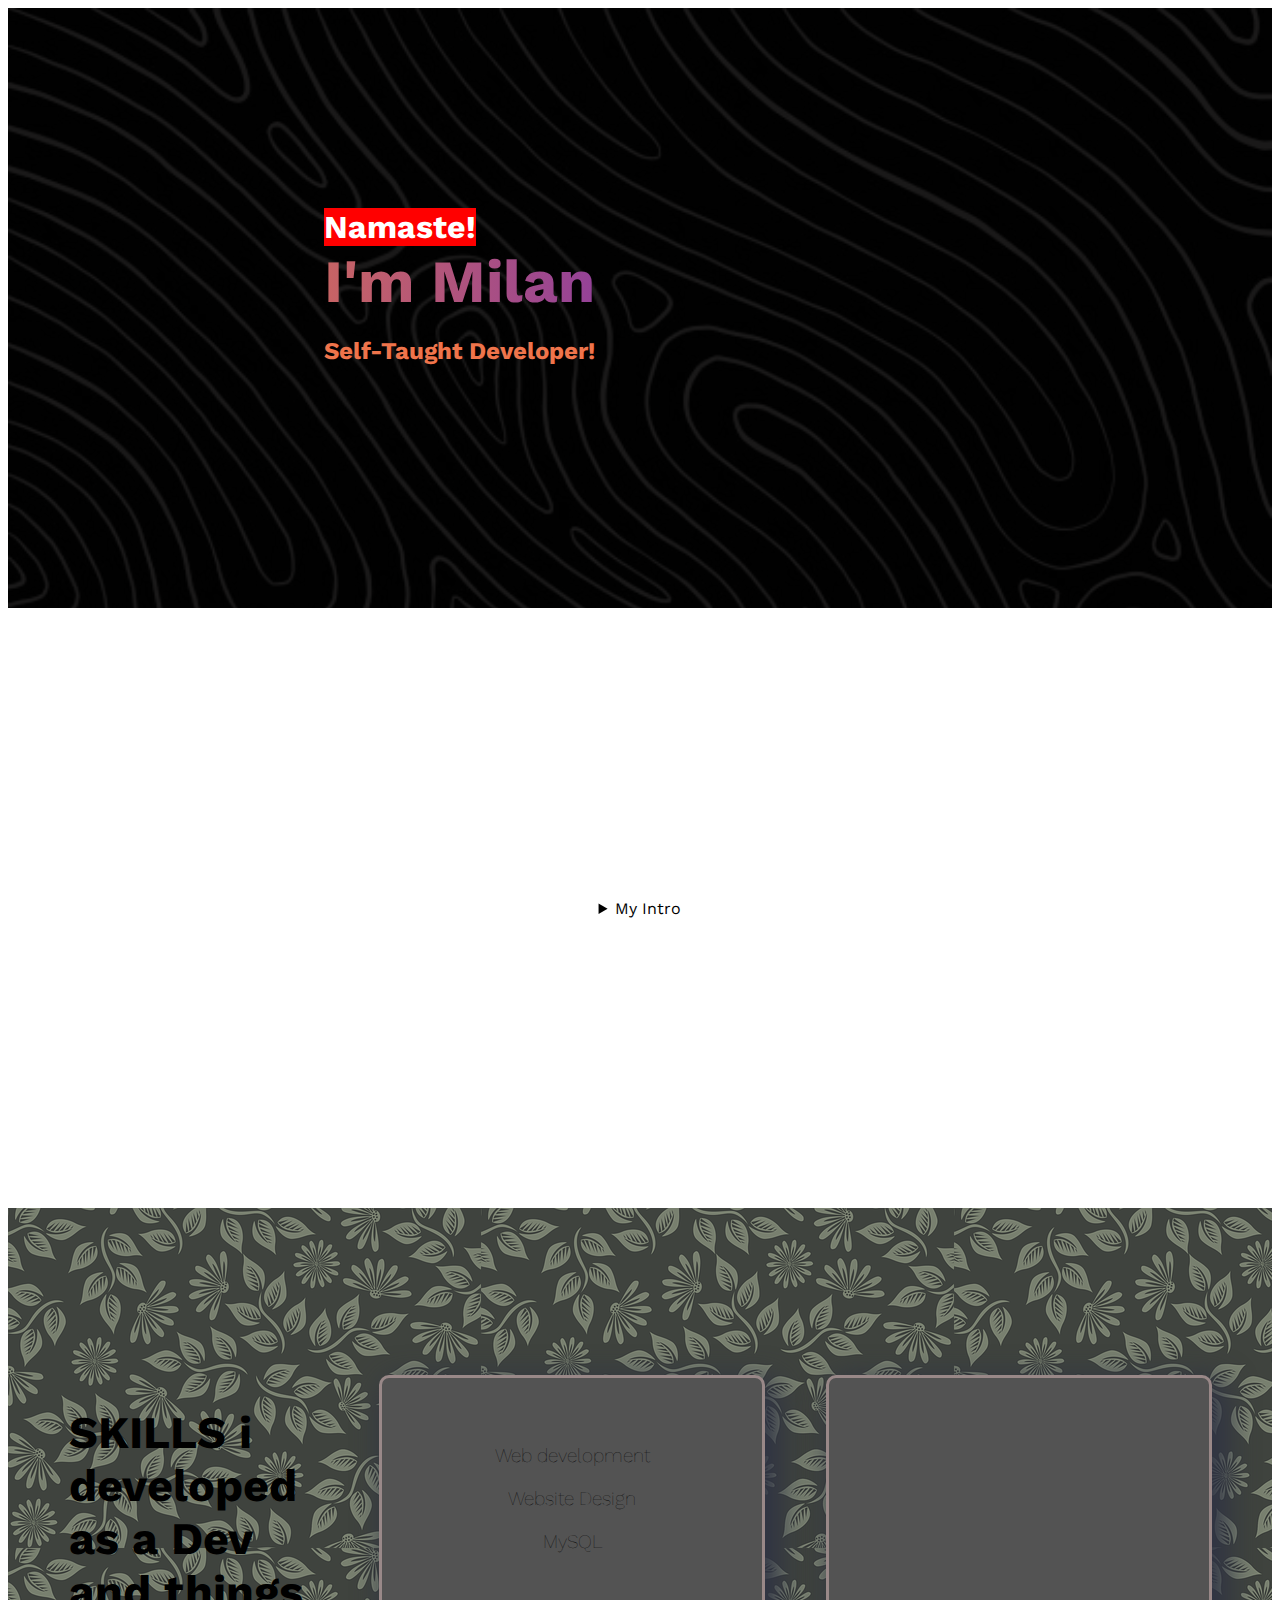
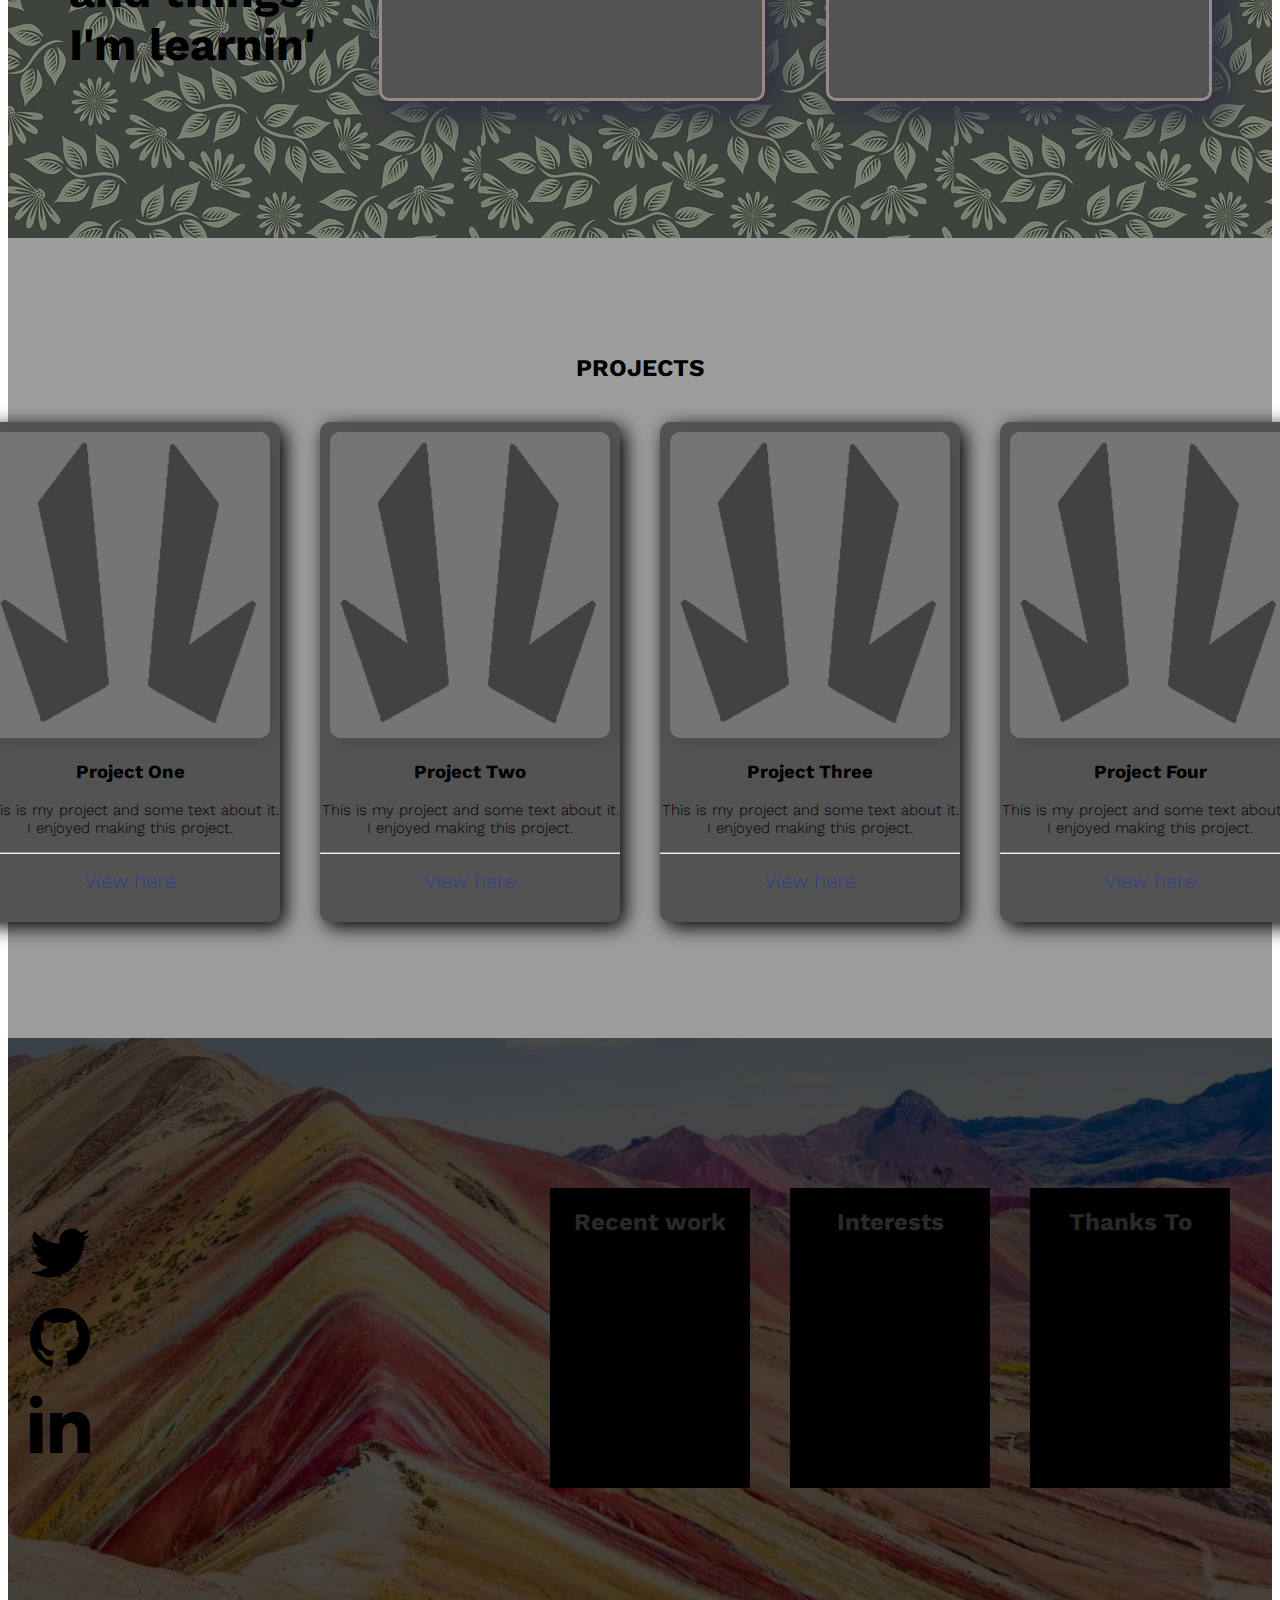
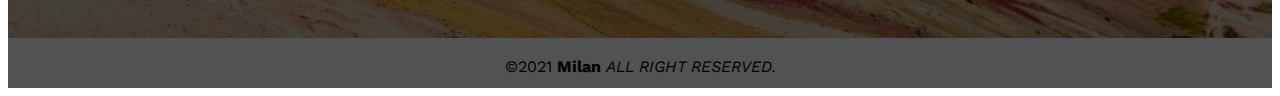
==== commit 07c16e34: "jan update" ====
--- a/index.html
+++ b/index.html
@@ -31,9 +31,10 @@
         </div>    
     </section>
     <section class="aboutme section">
-        
-        <p><h2>Hey there, I am Milan and currently I am a student of computer science</h2></p>
-        
+        <details>
+            <summary>My Intro</summary>
+            <p><h2>Hey there, I am Milan and currently I am a student of computer science</h2></p>
+        </details>
     </section>
     <section class="skills section">
         <div class="skillheading"><h2>SKILLS i developed as a Dev and things I'm learnin' </h2></div>
@@ -102,5 +103,6 @@
     <div class="copyright">
         <br>©2021 <b>Milan</b> <i>ALL RIGHT RESERVED.</i>
     </div>
+    <script src="app.js"></script>
 </body>
 </html>--- a/style.css
+++ b/style.css
@@ -11,7 +11,7 @@
 .navbar-area {
   width: 100%;
   height: 40px;
-  display: flex;
+  display: none;
   flex-direction: row;
   justify-content: center;
   align-items: center;
@@ -75,7 +75,7 @@
 }
 
 .mainlogo {
-  width: 70px;
+  width: 80px;
   height: 70px;
   margin: 10px;
   margin-left: 50px;
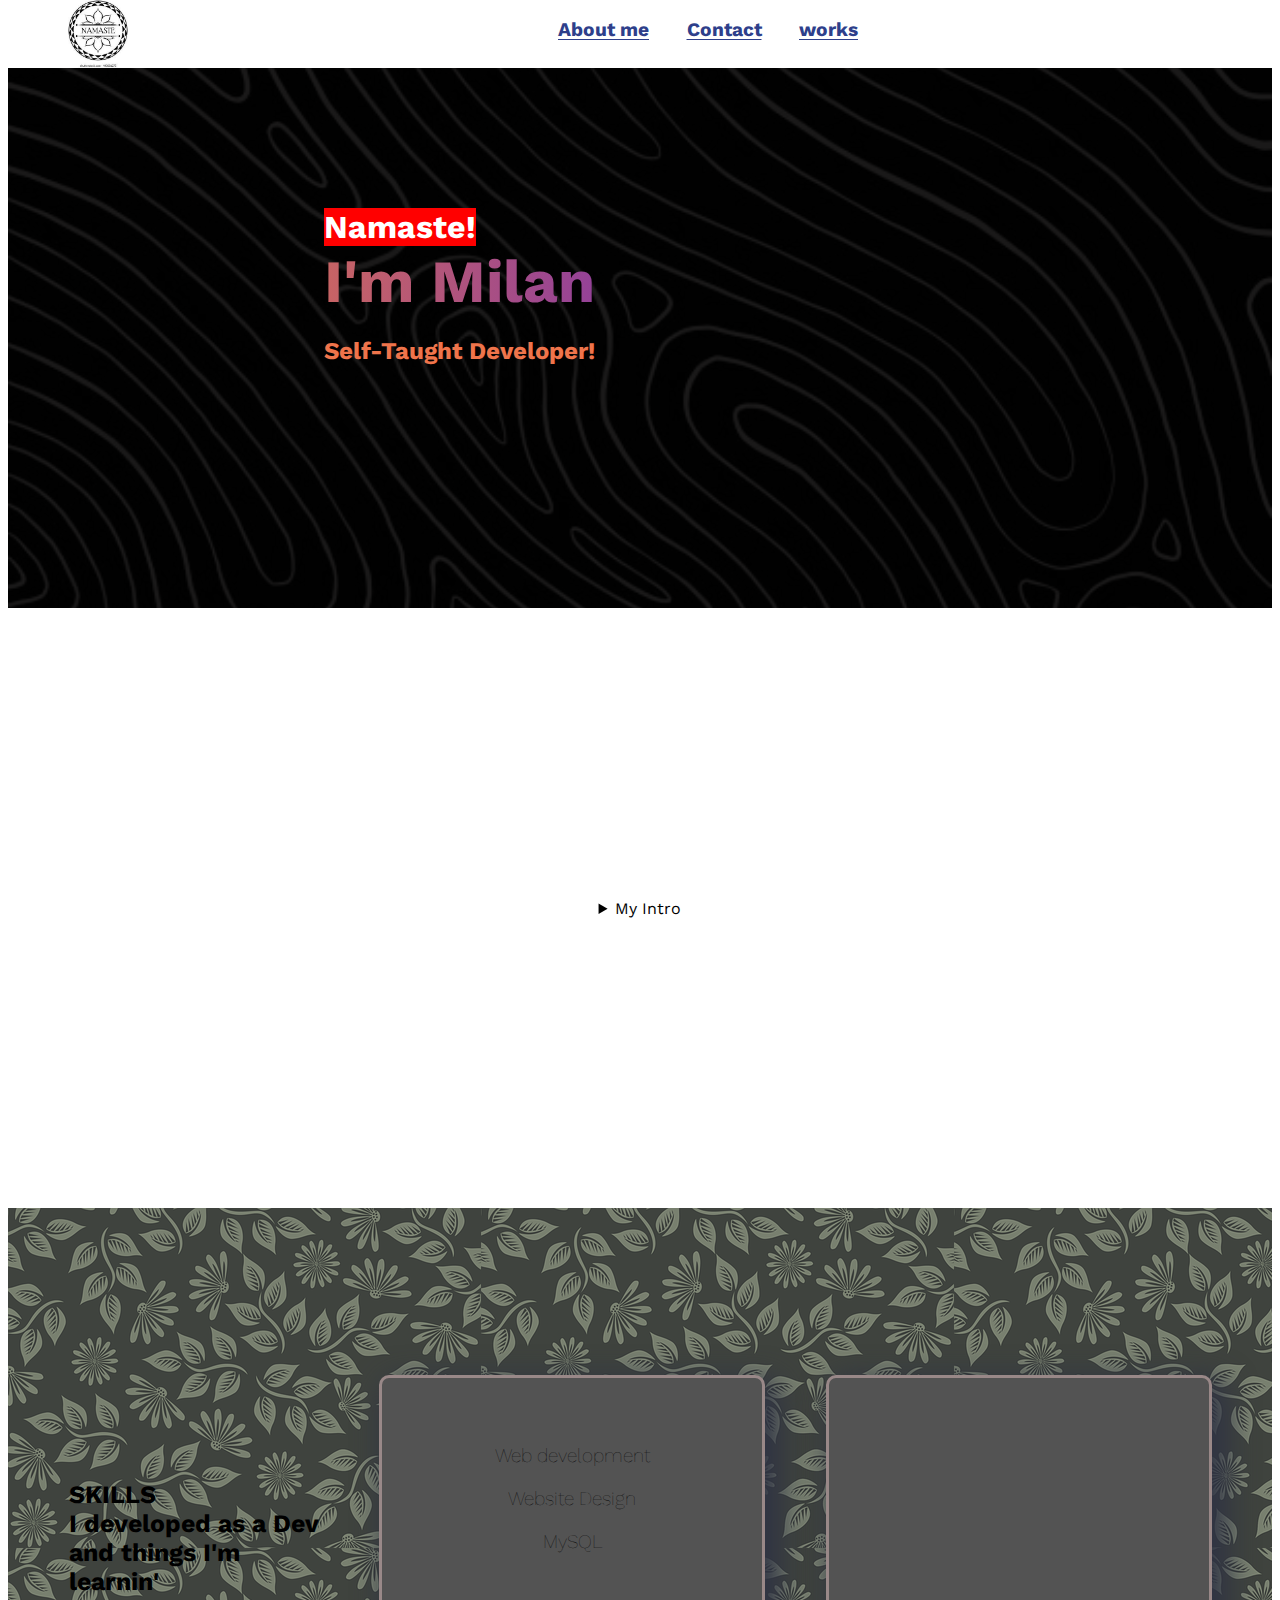
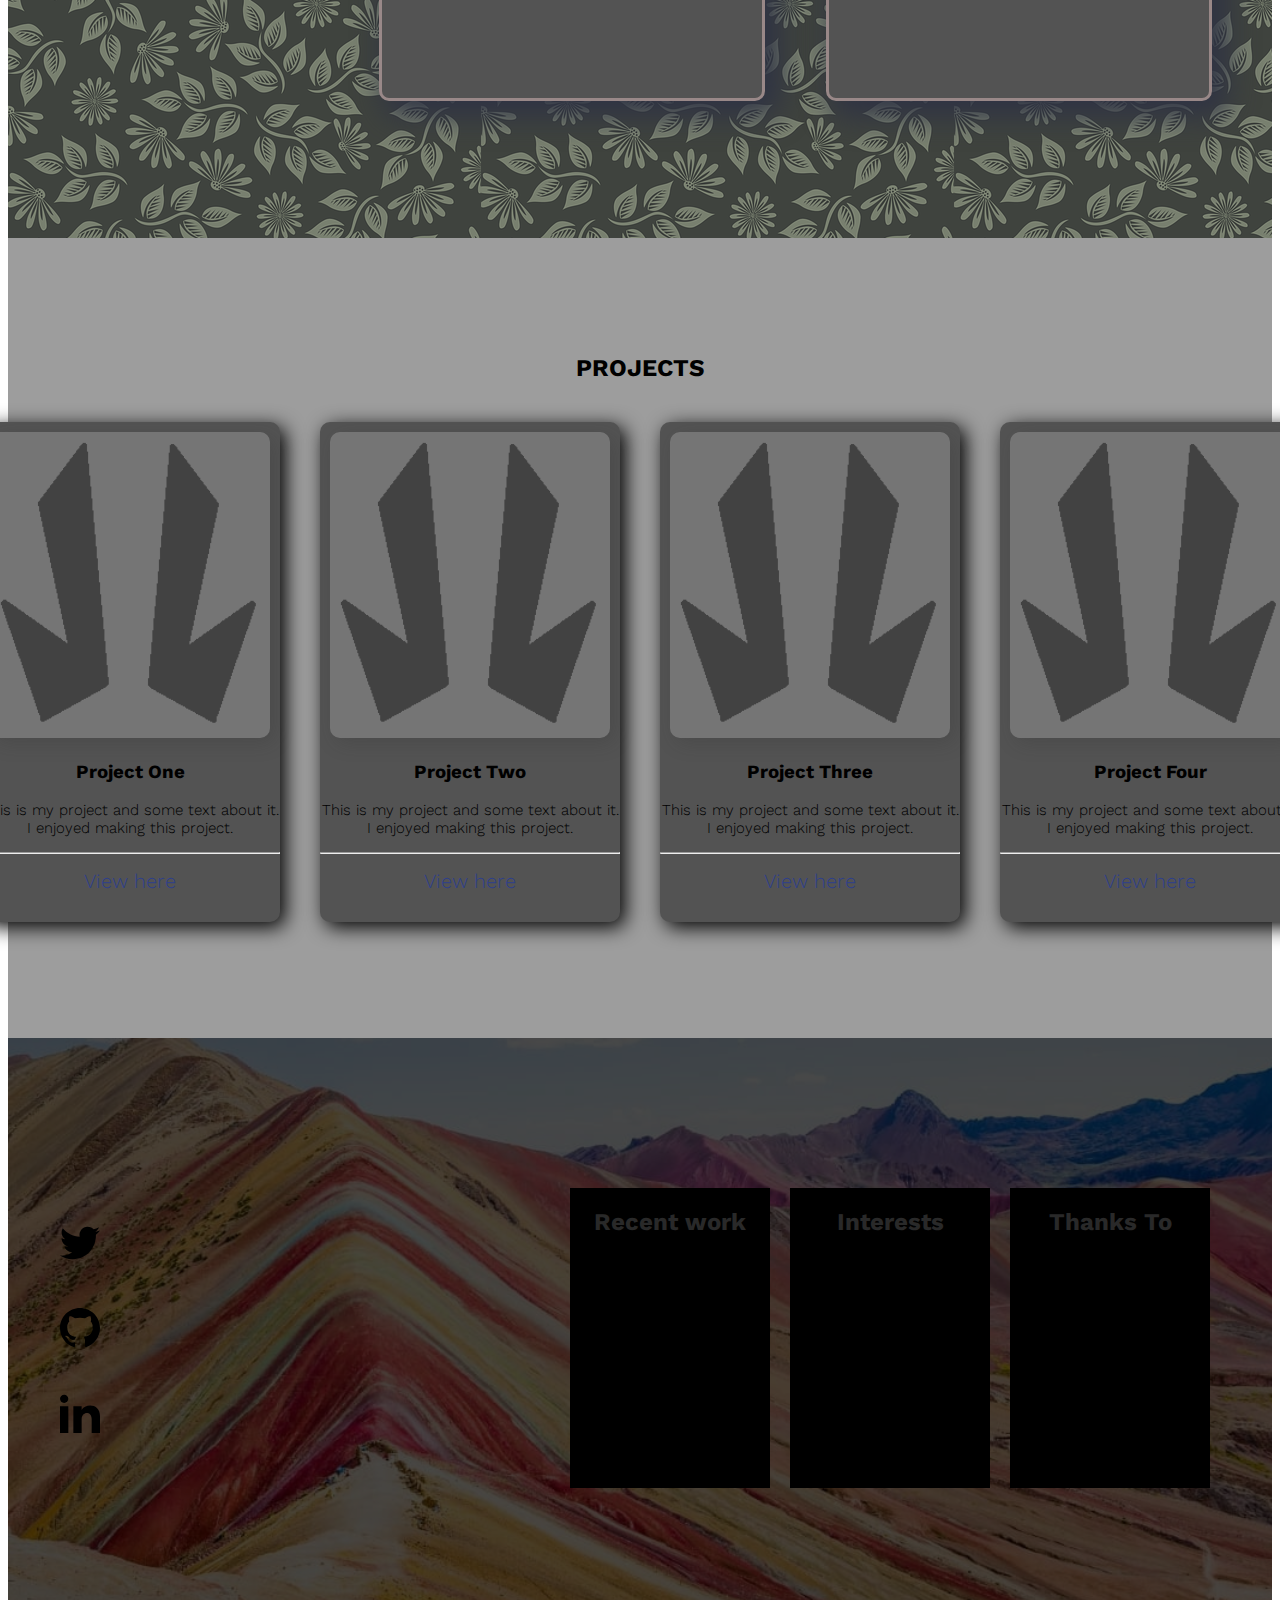
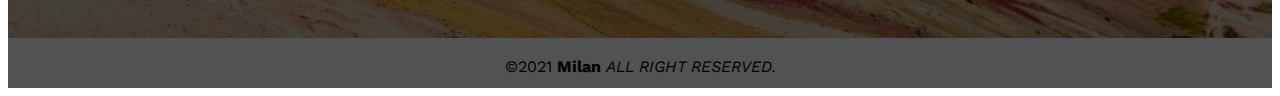
==== commit c7cf07ac: "11 jan update" ====
--- a/index.html
+++ b/index.html
@@ -15,11 +15,12 @@
     <div class="navbar-area">
     <div class="navbar">
         <div><a href="index.html"><img class="mainlogo" src="mainlogo.jfif"></a></div>
-        <div class="pages">
-            <div class="page">About me</div>
-            <div class="page">Contact</div>
-            <div class="page">works</div>
-        </div>
+            <div class="pages">
+                <div class="page">About me</div>
+                <div class="page">Contact</div>
+                <div class="page">works</div>
+            </div>
+            <div class="hamburger"><div class="line"></div><div class="line"></div><div class="line"></div></div>
     </div>
     </div>
     <section class="intro section">
@@ -37,7 +38,7 @@
         </details>
     </section>
     <section class="skills section">
-        <div class="skillheading"><h2>SKILLS i developed as a Dev and things I'm learnin' </h2></div>
+        <div class="skillheading"><h5>SKILLS<br> I developed as a Dev and things I'm learnin' </h5></div>
         <div class="skilldiv"><ul>
             <li>Web development</li>
             <li>Website Design</li>
@@ -81,22 +82,22 @@
     <section class="footer section">
         <div class="socials">
             <div class="social"><a href="https://www.twitter.com/">
-                <svg xmlns=fill="#000000" width="60" height="60" viewBox="0 0 24 24"><path d="M24 4.557c-.883.392-1.832.656-2.828.775 1.017-.609 1.798-1.574 2.165-2.724-.951.564-2.005.974-3.127 1.195-.897-.957-2.178-1.555-3.594-1.555-3.179 0-5.515 2.966-4.797 6.045-4.091-.205-7.719-2.165-10.148-5.144-1.29 2.213-.669 5.108 1.523 6.574-.806-.026-1.566-.247-2.229-.616-.054 2.281 1.581 4.415 3.949 4.89-.693.188-1.452.232-2.224.084.626 1.956 2.444 3.379 4.6 3.419-2.07 1.623-4.678 2.348-7.29 2.04 2.179 1.397 4.768 2.212 7.548 2.212 9.142 0 14.307-7.721 13.995-14.646.962-.695 1.797-1.562 2.457-2.549z"/></svg>
+                <svg xmlns=fill="#000000" width="40" height="40" viewBox="0 0 24 24"><path d="M24 4.557c-.883.392-1.832.656-2.828.775 1.017-.609 1.798-1.574 2.165-2.724-.951.564-2.005.974-3.127 1.195-.897-.957-2.178-1.555-3.594-1.555-3.179 0-5.515 2.966-4.797 6.045-4.091-.205-7.719-2.165-10.148-5.144-1.29 2.213-.669 5.108 1.523 6.574-.806-.026-1.566-.247-2.229-.616-.054 2.281 1.581 4.415 3.949 4.89-.693.188-1.452.232-2.224.084.626 1.956 2.444 3.379 4.6 3.419-2.07 1.623-4.678 2.348-7.29 2.04 2.179 1.397 4.768 2.212 7.548 2.212 9.142 0 14.307-7.721 13.995-14.646.962-.695 1.797-1.562 2.457-2.549z"/></svg>
             </a></div>
             <div class="social"><a href="https://github.com/">
-                <svg xmlns=fill="#000000" width="60" height="60" viewBox="0 0 24 24"><path d="M12 0c-6.626 0-12 5.373-12 12 0 5.302 3.438 9.8 8.207 11.387.599.111.793-.261.793-.577v-2.234c-3.338.726-4.033-1.416-4.033-1.416-.546-1.387-1.333-1.756-1.333-1.756-1.089-.745.083-.729.083-.729 1.205.084 1.839 1.237 1.839 1.237 1.07 1.834 2.807 1.304 3.492.997.107-.775.418-1.305.762-1.604-2.665-.305-5.467-1.334-5.467-5.931 0-1.311.469-2.381 1.236-3.221-.124-.303-.535-1.524.117-3.176 0 0 1.008-.322 3.301 1.23.957-.266 1.983-.399 3.003-.404 1.02.005 2.047.138 3.006.404 2.291-1.552 3.297-1.23 3.297-1.23.653 1.653.242 2.874.118 3.176.77.84 1.235 1.911 1.235 3.221 0 4.609-2.807 5.624-5.479 5.921.43.372.823 1.102.823 2.222v3.293c0 .319.192.694.801.576 4.765-1.589 8.199-6.086 8.199-11.386 0-6.627-5.373-12-12-12z"/></svg>
+                <svg xmlns=fill="#000000" width="40" height="40" viewBox="0 0 24 24"><path d="M12 0c-6.626 0-12 5.373-12 12 0 5.302 3.438 9.8 8.207 11.387.599.111.793-.261.793-.577v-2.234c-3.338.726-4.033-1.416-4.033-1.416-.546-1.387-1.333-1.756-1.333-1.756-1.089-.745.083-.729.083-.729 1.205.084 1.839 1.237 1.839 1.237 1.07 1.834 2.807 1.304 3.492.997.107-.775.418-1.305.762-1.604-2.665-.305-5.467-1.334-5.467-5.931 0-1.311.469-2.381 1.236-3.221-.124-.303-.535-1.524.117-3.176 0 0 1.008-.322 3.301 1.23.957-.266 1.983-.399 3.003-.404 1.02.005 2.047.138 3.006.404 2.291-1.552 3.297-1.23 3.297-1.23.653 1.653.242 2.874.118 3.176.77.84 1.235 1.911 1.235 3.221 0 4.609-2.807 5.624-5.479 5.921.43.372.823 1.102.823 2.222v3.293c0 .319.192.694.801.576 4.765-1.589 8.199-6.086 8.199-11.386 0-6.627-5.373-12-12-12z"/></svg>
             </a></div>
             <div class="social"><a href="https://www.linkedin.com/">
-                <svg xmlns=fill="#000000" width="60" height="60" viewBox="0 0 24 24"><path d="M4.98 3.5c0 1.381-1.11 2.5-2.48 2.5s-2.48-1.119-2.48-2.5c0-1.38 1.11-2.5 2.48-2.5s2.48 1.12 2.48 2.5zm.02 4.5h-5v16h5v-16zm7.982 0h-4.968v16h4.969v-8.399c0-4.67 6.029-5.052 6.029 0v8.399h4.988v-10.131c0-7.88-8.922-7.593-11.018-3.714v-2.155z"/></svg>
+                <svg xmlns=fill="#000000" width="40" height="40" viewBox="0 0 24 24"><path d="M4.98 3.5c0 1.381-1.11 2.5-2.48 2.5s-2.48-1.119-2.48-2.5c0-1.38 1.11-2.5 2.48-2.5s2.48 1.12 2.48 2.5zm.02 4.5h-5v16h5v-16zm7.982 0h-4.968v16h4.969v-8.399c0-4.67 6.029-5.052 6.029 0v8.399h4.988v-10.131c0-7.88-8.922-7.593-11.018-3.714v-2.155z"/></svg>
             </a></div>
         </div>
-        <div class="footerdiv">
+        <div class="footerdiv recentwork">
             <h2>Recent work</h2>
         </div>
-        <div class="footerdiv">
+        <div class="footerdiv Interests">
             <h2>Interests</h2>
         </div>
-        <div class="footerdiv">
+        <div class="footerdiv Thanksto">
             <h2>Thanks To</h2>
         </div>
     </section>
--- a/style.css
+++ b/style.css
@@ -11,7 +11,7 @@
 .navbar-area {
   width: 100%;
   height: 40px;
-  display: none;
+  display: flex;
   flex-direction: row;
   justify-content: center;
   align-items: center;
@@ -198,7 +198,7 @@
   width: 200px;
   height: 300px;
   background: rgb(0, 0, 0);
-  margin: 20px;
+  margin: 10px;
   color: rgb(41, 41, 41);
   text-align: center;
 }
@@ -215,6 +215,39 @@
     margin: 0;
     padding: 0;
   }
+  .pages {
+    display: none;
+  }
+  .active {
+    position: relative;
+    top: 80px;
+    left: 100px;
+    width: 100px;
+    height: 150px;
+    display: flex;
+    margin: 0;
+    flex-direction: column;
+    background-color: rgb(255, 255, 255);
+    opacity: 50%;
+  }
+
+  .hamburger {
+    width: 50px;
+    height: 50px;
+    margin: 30px;
+    margin-right: 10px;
+  }
+
+  .line {
+    width: 30px;
+    height: 5px;
+    border-radius: 5px;
+    margin: 5px 10px 5px 10px;
+    background-color: rgb(0, 0, 0);
+  }
+  .mainlogo {
+    margin-left: 5px;
+  }
 
   .projects {
     height: auto;
@@ -222,10 +255,36 @@
 
   .project-container {
     flex-direction: column;
+  }
+
+  .skills {
+    flex-direction: column;
+    height: 1000px;
+  }
+  .skilldiv {
+    width: 200px;
+    height: 200px;
+    margin: 50px;
+  }
+  .footerdiv {
+    width: 200px;
+    height: 300px;
+  }
+  .social {
+    width: 20px;
+    height: 20px;
+  }
+  .socials {
+    width: 60px;
+    height: 120px;
+    margin: 30px;
   }
   .intro-para {
     width: 80%;
     height: 200px;
+  }
+  .Interests {
+    display: none;
   }
   .project-card {
     box-shadow: 5px 5px 20px rgb(0, 0, 0);
